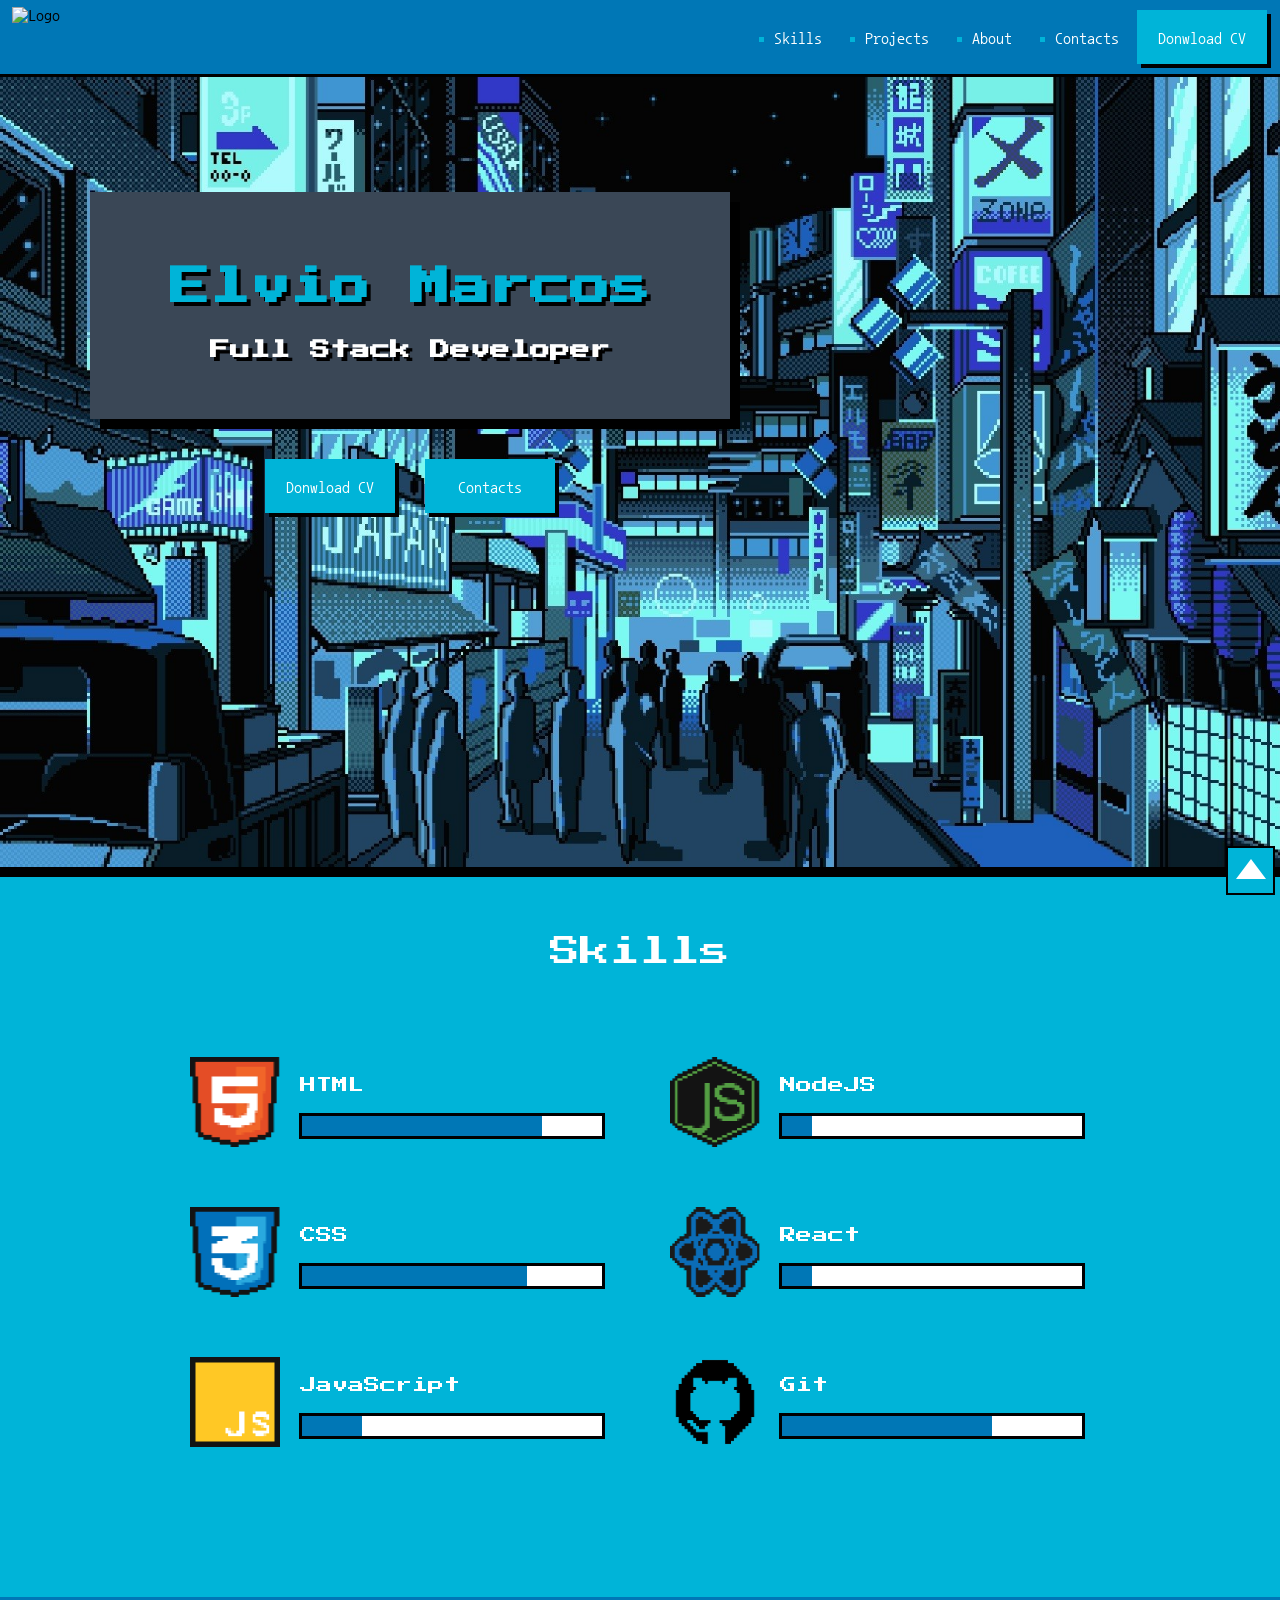
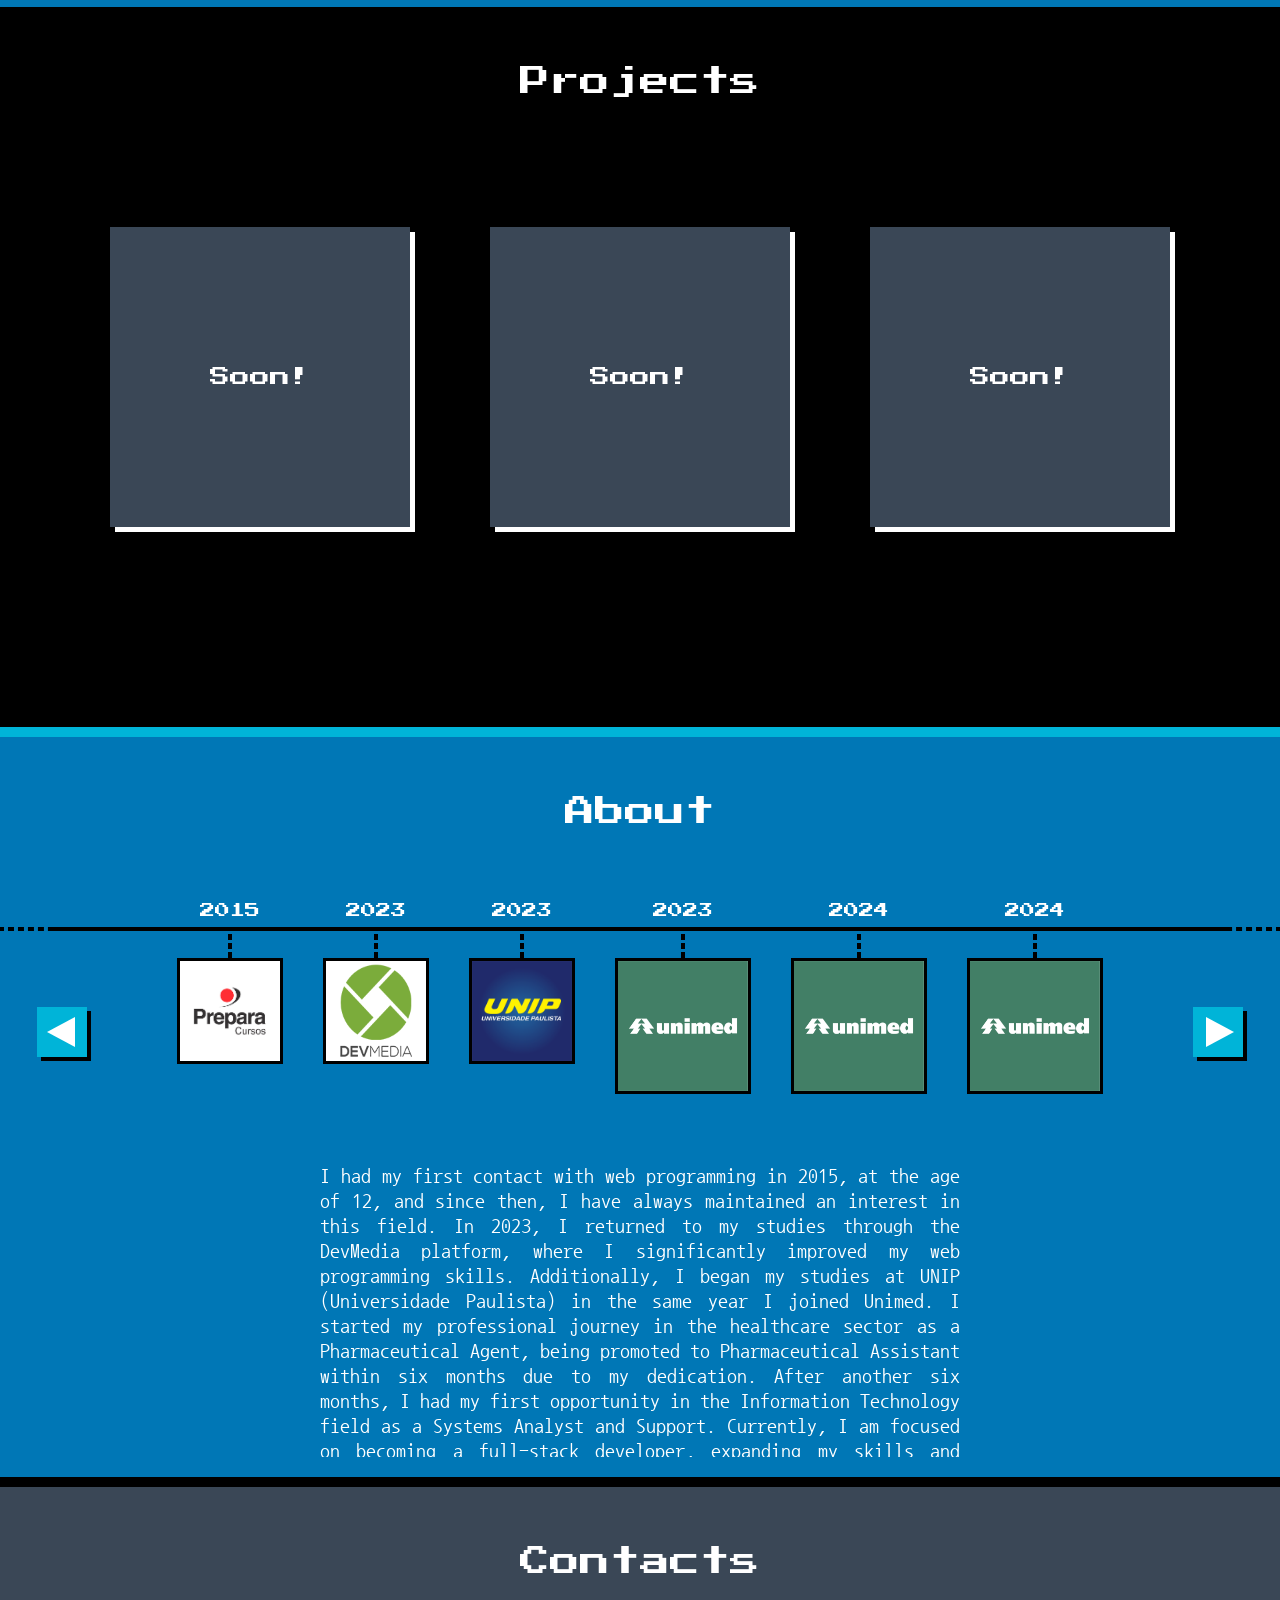
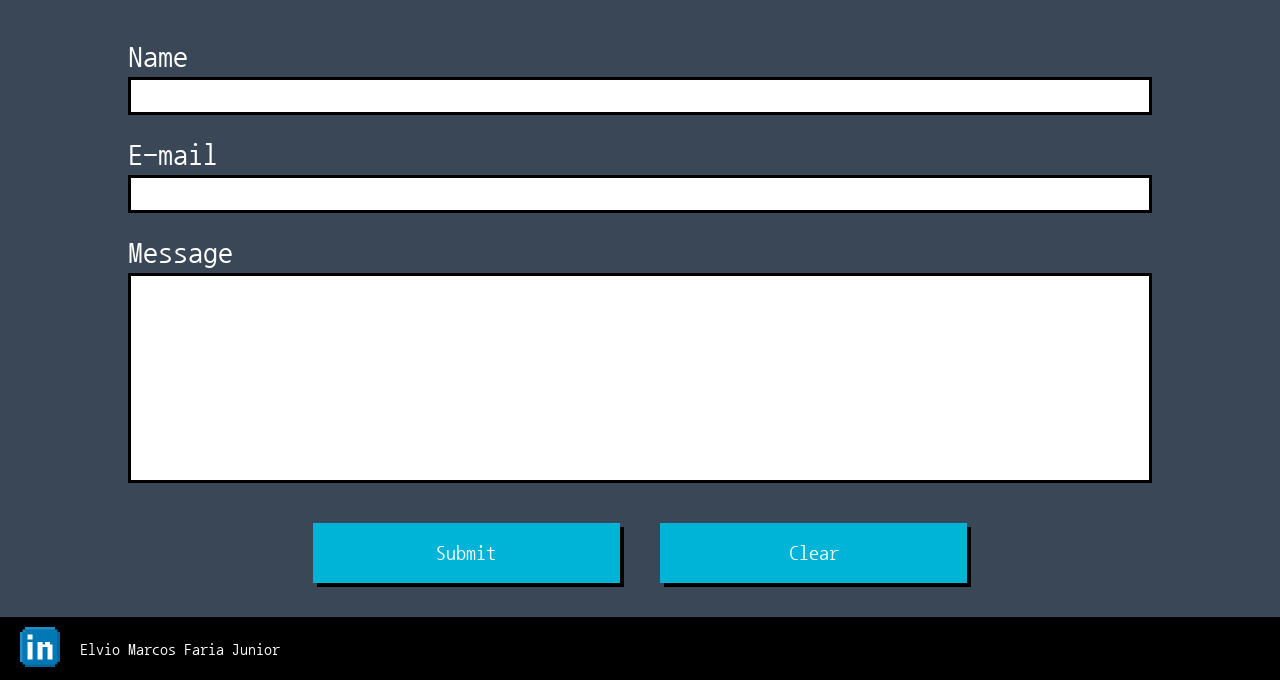
==== index.html @ 8ec3c856 "Fix home button link-position" ====
<!DOCTYPE html>
<html lang="pt-BR">
  <head>
    <meta charset="UTF-8" />
    <meta name="viewport" content="width=device-width, initial-scale=1.0" />

    <link rel="preconnect" href="https://fonts.googleapis.com" />
    <link rel="preconnect" href="https://fonts.gstatic.com" crossorigin />
    <link
      href="https://fonts.googleapis.com/css2?family=Nanum+Gothic+Coding&family=Press+Start+2P&display=swap"
      rel="stylesheet"
    />
    <link rel="icon" type="image/x-icon" href="assets/img/logo.webp" />

    <link rel="stylesheet" href="css/generic/reset.css" />
    <link rel="stylesheet" href="css/components/main-navbar.css" />
    <link
      rel="stylesheet"
      href="css/components/text-components/main-action.css"
    />
    <link rel="stylesheet" href="css/components/main-button.css" />
    <link rel="stylesheet" href="css/home/banner.css" />
    <link
      rel="stylesheet"
      href="css/components/text-components/main-title.css"
    />
    <link
      rel="stylesheet"
      href="css/components/text-components/main-subtitle.css"
    />

    <link rel="stylesheet" href="css/home/box.css">
    <link rel="stylesheet" href="css/components/skills/skillList.css" />
    <link rel="stylesheet" href="css/components/skills/skills-icon.css" />
    <link rel="stylesheet" href="css/components/skills/skills-bar.css">
    <link rel="stylesheet" href="css/components/main-section.css" />
    <link rel="stylesheet" href="css/components/project/projectList.css" />
    <link rel="stylesheet" href="css/components/project/project-card.css" />
    <link rel="stylesheet" href="css/components/about/carousel.css" />
    <link rel="stylesheet" href="css/components/about/nodeList.css" />
    <link rel="stylesheet" href="css/components/about/items.css">
    <link rel="stylesheet" href="css/components/about/button-arow.css">
    <link rel="stylesheet" href="css/components/about/node-card.css" />
    <link rel="stylesheet" href="css/components/about/image.css">
    <link rel="stylesheet" href="css/components/about/description.css" />
    <link rel="stylesheet" href="css/footer/item.css">
    <link rel="stylesheet" href="css/footer/main-footer.css">
    <link rel="stylesheet" href="css/contacts/formBox.css">
    <link rel="stylesheet" href="css/components/main-label.css">
    <link rel="stylesheet" href="css/components/main-input.css">

    <title>Elvio Marcos</title>
  </head>

  

  <body>
    <a name="Home"></a>
    <a href="#Home" class="main-button home-button"><span class="content">home-button</span></a>

    <header class="main-navbar">
      <img class="logo" src="assets/img/logo.webp" alt="Logo" />

      <nav>
        <a class="main-action" href="#Skills">Skills</a>
        <a class="main-action" href="#Projects">Projects</a>
        <a class="main-action" href="#About">About</a>
        <a class="main-action" href="#Contacts">Contacts</a>
        <a class="main-button" href="assets/Curriculum en.pdf" download
          >Donwload CV</a
        >
      </nav>
    </header>

    <section class="banner">
      <div class="wrapper">
        <div class="box">
          <h1 class="main-title">Elvio Marcos</h1>
          <h2 class="main-subtitle">Full Stack Developer</h2>
        </div>

        <div class="navigation">
          <a class="main-button" href="assets/Curriculum en.pdf" download
            >Donwload CV</a
          >
          <a class="main-button" href="#Contacts">Contacts</a>
        </div>
      </div>
    </section>

    <section class="main-section -skills">
      <a name="Skills"></a>
      <h2 class="main-title -sectionTitle">Skills</h2>

      <div class="skillList">
        <div class="skills-icon -html">
          <img
            class="skillImgage"
            src="assets/img/skills-icons/ico_html5.png"
            alt="Html"
          />
          <div>
            <p>HTML</p>
            <div class="skills-bar">
              <div class="skills-progressBar -html"></div>
            </div>
          </div>
        </div>

        <div class="skills-icon -css">
          <img
            class="skillImgage"
            src="assets/img/skills-icons/ico_css3.png"
            alt="Css"
          />
          <div>
            <p>CSS</p>
            <div class="skills-bar">
              <div class="skills-progressBar"></div>
            </div>
          </div>
        </div>

        <div class="skills-icon -javascript">
          <img
            class="skillImgage"
            src="assets/img/skills-icons/ico_js.png"
            alt="JavaScript"
          />
          <div>
            <p>JavaScript</p>
            <div class="skills-bar">
              <div class="skills-progressBar"></div>
            </div>
          </div>
        </div>

        <div class="skills-icon -nodejs">
          <img
            class="skillImgage"
            src="assets/img/skills-icons/ico_nodejs.png"
            alt="NodeJS"
          />
          <div>
            <p>NodeJS</p>
            <div class="skills-bar">
              <div class="skills-progressBar"></div>
            </div>
          </div>
        </div>

        <div class="skills-icon -react">
          <img
            class="skillImgage"
            src="assets/img/skills-icons/ico_react.png"
            alt="React"
          />
          <div>
            <p>React</p>
            <div class="skills-bar">
              <div class="skills-progressBar"></div>
            </div>
          </div>
        </div>

        <div class="skills-icon -git">
          <img
            class="skillImgage"
            src="assets/img/skills-icons/ico_git.png"
            alt="Git"
          />
          <div>
            <p>Git</p>
            <div class="skills-bar">
              <div class="skills-progressBar"></div>
            </div>
          </div>
        </div>
      </div>
    </section>

    <section class="main-section -project">
      <a name="Projects"></a>
      <h2 class="main-title -sectionTitle">Projects</h2>

      <div class="projectList">
        <a href="" class="main-subtitle project-card"> Soon! </a>

        <a href="" class="main-subtitle project-card"> Soon! </a>

        <a href="" class="main-subtitle project-card"> Soon! </a>
      </div>
    </section>

    <section class="main-section -about">
      <a name="About"></a>
      <h2 class="main-title -sectionTitle">About</h2>

      <div class="carousel">
        <button class="main-button -about -left">
          <span class="content">last</span>
        </button>

        <figure class="nodeList">

          <div class="items">

            <div class="node-card -variable">
              <figcaption class="main-subtitle -year">2015</figcaption>
              <img
                class="image -variable"
                src="assets/img/about-img/preparaCursos.jpg"
                alt="Prepara Cursos - 2015"
              />
            </div>

            <div class="node-card -variable">
              <figcaption class="main-subtitle -year">2023</figcaption>
              <img
                class="image -variable"
                src="assets/img/about-img/devMedia.png"
                alt="DevMedia - 2023"
              />
            </div>

            <div class="node-card -variable">
              <figcaption class="main-subtitle -year">2023</figcaption>
              <img
                class="image -variable"
                src="assets/img/about-img/unip.png"
                alt="UNIP - 2023"
              />
            </div>

            <div class="node-card">
              <figcaption class="main-subtitle -year">2023</figcaption>
              <img
                class="image"
                src="assets/img/about-img/Unimed.png"
                alt="Unimed - 2023"
              />
            </div>

            <div class="node-card">
              <figcaption class="main-subtitle -year">2024</figcaption>
              <img
                class="image"
                src="assets/img/about-img/Unimed.png"
                alt="Unimed - 2023"
              />
            </div>

            <div class="node-card">
              <figcaption class="main-subtitle -year">2024</figcaption>
              <img
                class="image"
                src="assets/img/about-img/Unimed.png"
                alt="Unimed - 2024"
              />
            </div>

          </div>
          
        </figure>

        <button class="main-button -about -right">
          <span class="content">next</span>
        </button>
      </div>

      <p class="description">
        I had my first contact with web programming in 2015, at the age of 12,
        and since then, I have always maintained an interest in this field. In
        2023, I returned to my studies through the DevMedia platform, where I
        significantly improved my web programming skills. Additionally, I began
        my studies at UNIP (Universidade Paulista) in the same year I joined
        Unimed. I started my professional journey in the healthcare sector as a
        Pharmaceutical Agent, being promoted to Pharmaceutical Assistant within
        six months due to my dedication. After another six months, I had my
        first opportunity in the Information Technology field as a Systems
        Analyst and Support. Currently, I am focused on becoming a full-stack
        developer, expanding my skills and contributing to the world of
        technology.
      </p>
    </section>

    <section class="main-section -contacts">
      <a name="Contacts"></a>

      <form action="" class="formBox">

        <legend class="main-title -sectionTitle">Contacts</legend>

        <label class="main-label" for="name">Name</label>
        <input class="main-input" type="text" id="name" required minlenght="3" max="20">
        
        <label class="main-label" for="e-mail">E-mail</label>
        <input class="main-input" type="email" id="e-mail" required>
        
        <label class="main-label" for="message">Message</label>
        <textarea class="main-input -message" type="text" id="message" required minlength="10" max="200"></textarea>
        
      <div class="buttons">
        <input class="main-button -send" type="submit" value="Submit">
        <input class="main-button -send" type="reset" value="Clear">
      </div>  

      </form>

    </section>

    <footer class="main-footer">

        <a href="https://www.linkedin.com/in/elviomarcos1/"  target="_blank">
          <img  class="item" src="assets/img/footer-icons/icon-linkedin.png" alt="Linkedin">
        </a>

        <p class="creatorName">Elvio Marcos Faria Junior</p>
  
    </footer>

    <script src="js/components/carousel.js"></script>

  </body>
</html>
---- css/components/main-navbar.css ----
.main-navbar{
    display: flex;
    width: 100%;
    justify-content: space-between;
    align-items: center;
    border-bottom: 3px solid black;
    background: #0077b6;
    padding: 2px;
}

.main-navbar nav{
    margin-right: 15px;
}

.logo{
    margin-left: 5px;
    height: 60px;
    width: 60px;
    padding: 5px;
}

.logo:hover{
    transform: scale(1.03);
}
---- css/components/text-components/main-action.css ----
.main-action {
    display: inline-block;
    margin: 0 10px;
    color: #fff;
    text-decoration: none;
    transition: linear 80ms;
}

.main-action:hover{
    transform: scale(1.03);
}

.main-action::before{
    display: inline-block;
    vertical-align: middle;
    margin-right: 10px;
    content: "";
    width: 5px;
    height: 5px;
    background: #00b4d8;
}
---- css/components/main-button.css ----
.main-button{
    display: inline-block;
    font-size: 16px;
    height: 14px;
    width: 90px;
    color: #fff;
    padding: 20px;
    text-align: center;
    
    padding: 20px;
    text-decoration: none;
    background: #00b4d8;
    box-shadow: 4px 4px black;
    transition: linear 80ms;
}

.main-button:hover{
    transform: scale(1.01);
    box-shadow: none;
}

.main-button.-send{
    font-family: "Nanum Gothic Coding", monospace;
    font-size: 20px;
    cursor: pointer;
    border: none;
    height: 60px;
    width: 30%; 
    margin: 0px 20px;
}
---- css/home/banner.css ----
.banner{
    box-sizing: border-box;
    background-image: url(/assets/img/home-banner.jpeg);
    height:800px;
    background-repeat: no-repeat;
    background-size: cover;
    border-bottom: 10px solid #000;
}

.banner .wrapper {
    display: flex;
    flex-direction: column;
    width: 640px;
    padding-top: 115px;
    padding-left: 90px;
}

.banner .box{
    margin-bottom: 40px;
}

.banner .navigation {
    display: flex;
    justify-content: center;
}

.banner .main-button{
    margin: 0px 15px;
}
---- css/components/text-components/main-title.css ----
.main-title{
    display: block;
    font-family: "Press Start 2P", system-ui;
    font-size: 40px;
    color: #00b4d8;
    text-shadow: 4px 4px 0 #000;
}

.main-title.-sectionTitle{
    font-weight: 100;
    font-size: 30px;
    color: #fff;
    margin: 60px 0px;
    text-shadow: none;
}
---- css/components/text-components/main-subtitle.css ----
.main-subtitle{
    font-family: "Press Start 2P", system-ui;
    font-size: 20px;
    color: #fff;
    text-shadow: 4px 4px 0 #000;
    text-decoration: none;
}



.main-subtitle.-year{
    font-size: 15px;
}
---- css/home/box.css ----
.box {
    display: inline-block;
    background-color: #3a4756;
    box-shadow: 10px 10px 0 #000;
    text-align: center;
    padding: 42px 44px;
}

.box .title{
    margin-top: 20px;
    margin-bottom: 28px;
}
---- css/components/skills/skillList.css ----
.skillList{
    box-sizing: border-box;
    display: flex;
    justify-content: center;
    flex-flow: column wrap;
    width: 960px;
    height: 480px;
    margin-bottom: 120px;
}
---- css/components/skills/skills-icon.css ----
.skills-icon{
    display: flex;
    margin: 30px;
}

.skills-icon p{
    display: flex;
    flex-direction: column;
    margin: 20px;
    font-family: "Press Start 2P", system-ui;
    color: #fff;
}



.skillImgage{
    height: 90px;
    width: 90px;
}
---- css/components/skills/skills-bar.css ----
.skills-bar{
    display: flex;
    margin-top: 10px;
    width: 300px;
    height: 20px;
    background-color: #fff;
    border: solid #000;
    margin-left: 19px;
    margin-top: 0px
}

.skills-progressBar{
    display: flex;
    background-color: #0077b6;
}

.skills-icon.-html .skills-progressBar{
    width: 80%;
}

.skills-icon.-css .skills-progressBar{
    width: 75%;
}

.skills-icon.-javascript .skills-progressBar{
    width: 20%;
}

.skills-icon.-nodejs .skills-progressBar{
    width: 10%;
}

.skills-icon.-react .skills-progressBar{
    width: 10%;
}

.skills-icon.-git .skills-progressBar{
    width: 70%;
}
---- css/components/main-section.css ----
.main-section {
  box-sizing: border-box;
  display: flex;
  align-items: center;
  height: 730px;
  overflow: hidden;
}

.main-section.-skills {
  justify-content: center;
  flex-direction: column;
  background-color: #00b4d8;
  border-bottom: 10px #0077b6 solid;
}

.main-section.-project {
  flex-direction: column;
  background-color: #000;
  border-bottom: 10px #00b4d8 solid;
}

.main-section.-about{
  flex-direction: column;
  background-color: #0077b6;
  border-bottom: 10px #000 solid;
  height: 750px;
}

.main-section.-contacts{
  background-color: #3a4756;  
  flex-direction: column;
}

.main-section.-contacts h2{
  margin-bottom: 0px;
}
---- css/components/project/projectList.css ----
.projectList{
    display: flex;
    width: 100%;
    justify-content: center;
    padding: 70px;
}

.projectList .project-card{
    margin: 0px 40px;
}
---- css/components/project/project-card.css ----
.project-card{
    display: flex;
    justify-content: center;
    align-items: center;

    width: 300px;
    height: 300px;

    background-color: #3a4756;
    box-shadow: 5px 5px #fff;

    transition: linear 80ms;
}

.project-card:hover{
    box-shadow: none;
    transform: scale(1.004);
}


.project-card.main-subtitle{
    text-shadow: none;
}
---- css/components/about/carousel.css ----
.carousel{
    position: relative;
    justify-content: center;
    display: flex;
    width: 100%;
}

.carousel .image{
    margin-top: 20px;
    margin-left: 20px;
    margin-right: 20px;
}

.carousel::before{
    position: absolute;
    content: "";
    width: calc(100% - 100px);
    top: 40px;
    background-color: #000;
    height: 4px;
}

.carousel::after{
    position: absolute;
    content: "";
    width: 100%;
    border: 2.5px dashed #000;
    top: 40px;
    height: 0px;
}
---- css/components/about/nodeList.css ----
.nodeList{
    display: flex;
    align-items: flex-start;
    justify-content: space-between;
    overflow: hidden;
}

.nodeList .main-subtitle.-year{
    text-shadow: none;
    margin-bottom: 20px;
}
---- css/components/about/items.css ----
.items{
    display: flex;
    overflow: visible;
    transition: transform 80ms linear;
}
---- css/components/about/button-arow.css ----
.main-button.-about{
    position: relative;
    top: 90px;
    display: flex;
    justify-content: center;
    align-items: center;
    width: 50px;
    height: 50px;
    margin: 30px;
    cursor: pointer;
    border: none;
}

.main-button.-about::before{
    display: block;
    width: 15px;
    height: 15px;
    content: '';
    box-sizing: border-box;
    border: 15px solid transparent;
    border-right: 28px solid #fff;
    transform: translateX(-9px);
}

.main-button.-about.-right::before{
    transform: rotate(180deg) translateX(-9px);
}

.main-button.-about .content{
    display: none;
}
---- css/components/about/node-card.css ----
.node-card{
    display: flex;
    flex-direction: column;
    align-items: center;
}

.node-card::after{
    position: relative;
    display: flex;
    content: "";
    height: 20px;
    width: 0px;
    border: dashed #000 2px;
    bottom: 190px;
}

.node-card.-variable::after{
    bottom: 160px;
}
---- css/components/about/image.css ----
.image{
    width: 130px;
    height: 130px;
    border: solid #000;
    margin-bottom: 30px;
}

.image.-variable{
    background-color: #fff;
    width: 100px;
    height: 100px;
}
---- css/components/about/description.css ----
.description{
    overflow: auto;
    box-sizing: border-box;
    display: block;
    width: 50%;

    line-height: 25px;
    font-weight: 300;
    font-size: 20px;
    color: #fff;
    text-align: justify;
    margin-top: 0;
}
---- css/footer/item.css ----
.item{
    height: 40px;
    width: 40px;
    margin: 0px 20px
}

.item.-variable{
    border-radius:3px;
}
---- css/footer/main-footer.css ----
.main-footer{
    display: flex;
    align-items: center;
    justify-content: left;
    box-sizing: border-box;
    background-color: #000;
}

.main-footer .item{
    padding: 10px 0px;
}

.creatorName{
    color: #fff;
}
---- css/contacts/formBox.css ----
.formBox{
    justify-content: center;
    overflow: hidden;
    display: flex;
    flex-flow: column;
    width: 80%;
}

.formBox legend{
    text-align: center;
}

.buttons{
    display: flex;
    height: 70px;
    margin-top: 20px;
    justify-content: center;
    display: flex;
}
---- css/components/main-label.css ----
.main-label{
    color: #fff;
    font-size: 30px;
    line-height: 40px;
}
---- css/components/main-input.css ----
.main-input{
    font-size: 25px;
    height: 30px;
    border: solid #000 3px;
    margin-bottom: 20px;
}

.main-input.-message{
    font-weight: bold;
    resize: none;
    height: 200px;
}
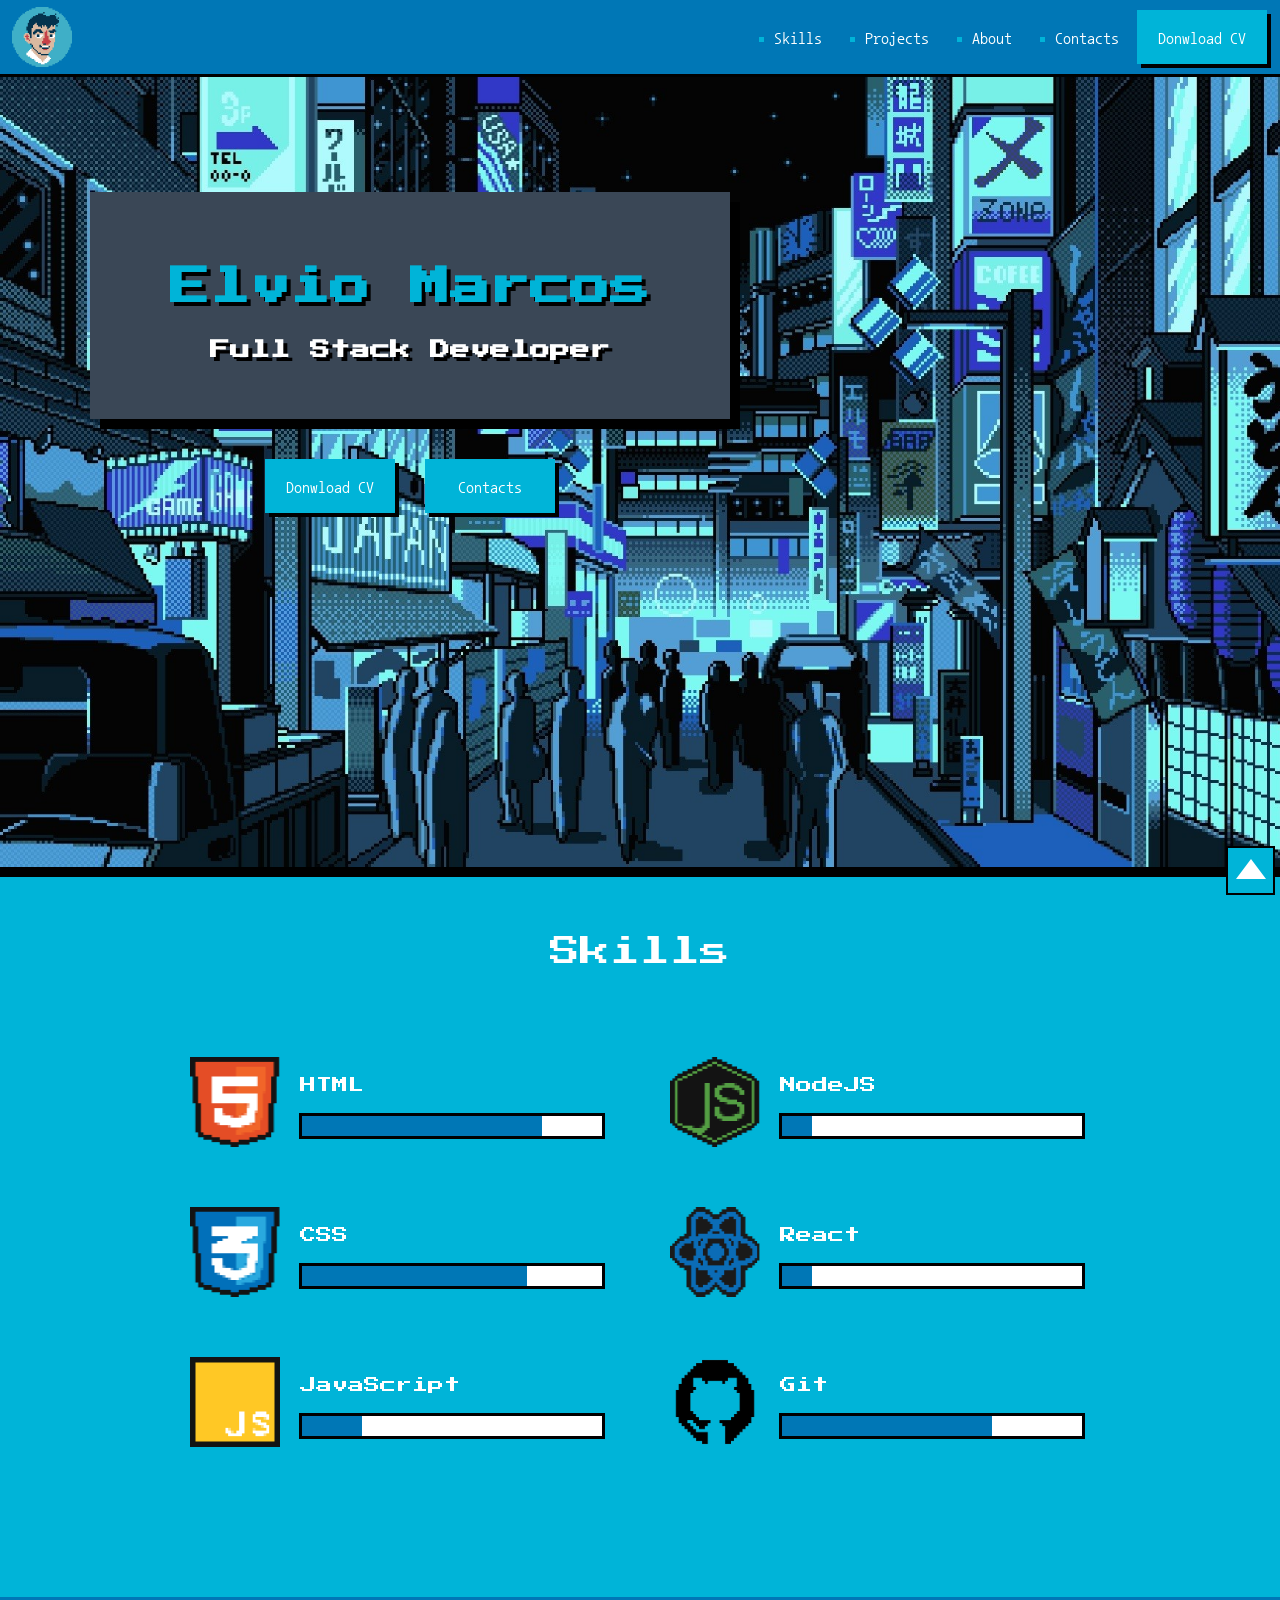
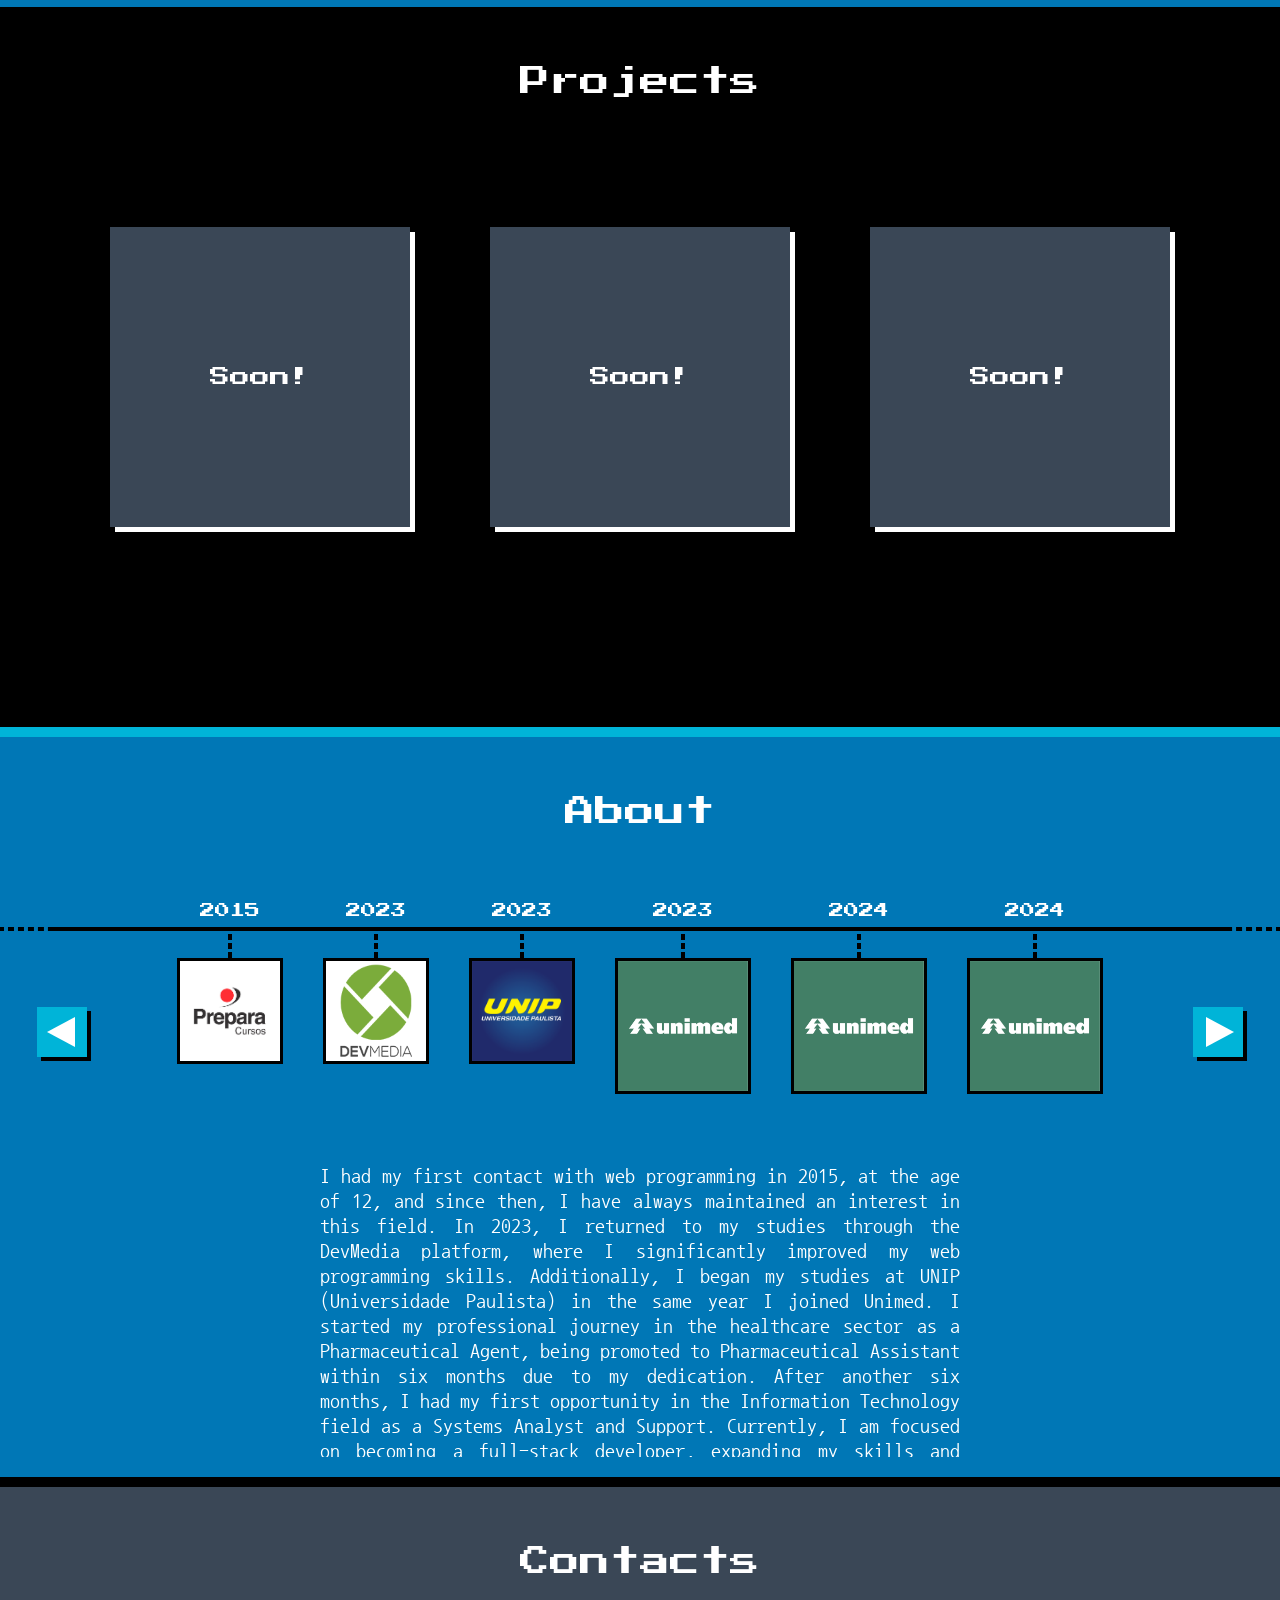
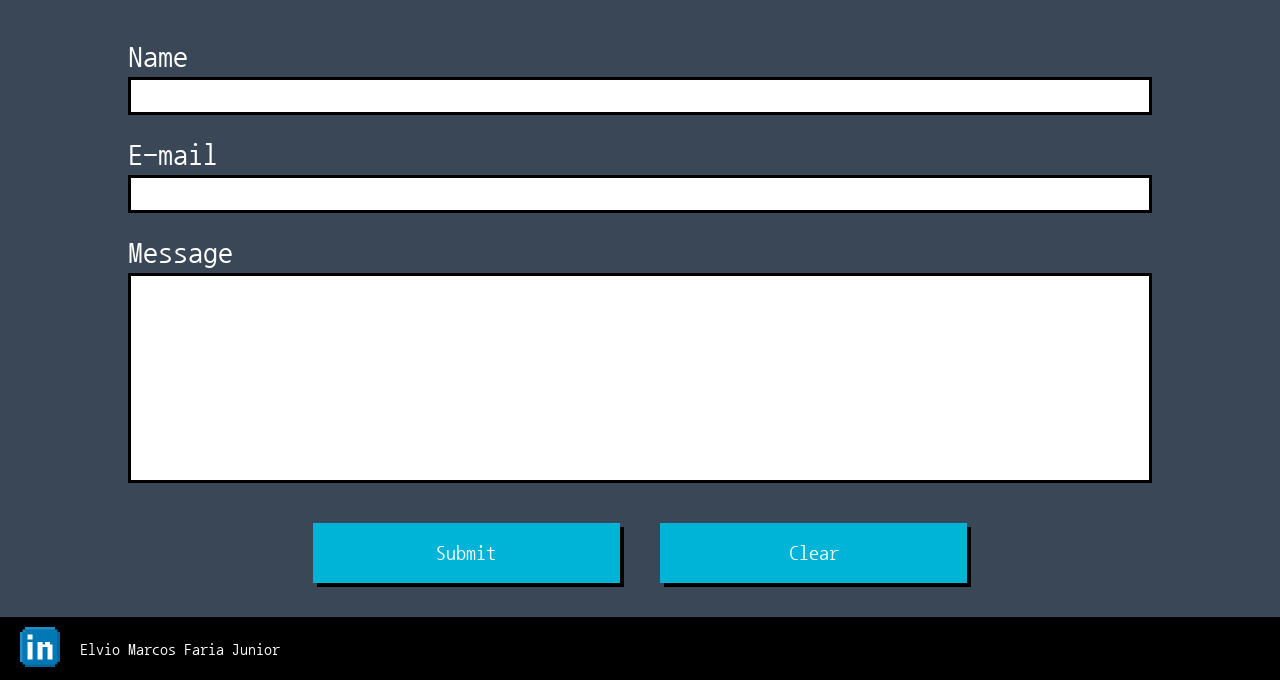
==== commit dd9f3deb: "Add files via upload" ====
--- a/index.html
+++ b/index.html
@@ -1,325 +1,325 @@
-<!DOCTYPE html>
-<html lang="pt-BR">
-  <head>
-    <meta charset="UTF-8" />
-    <meta name="viewport" content="width=device-width, initial-scale=1.0" />
-
-    <link rel="preconnect" href="https://fonts.googleapis.com" />
-    <link rel="preconnect" href="https://fonts.gstatic.com" crossorigin />
-    <link
-      href="https://fonts.googleapis.com/css2?family=Nanum+Gothic+Coding&family=Press+Start+2P&display=swap"
-      rel="stylesheet"
-    />
-    <link rel="icon" type="image/x-icon" href="assets/img/logo.webp" />
-
-    <link rel="stylesheet" href="css/generic/reset.css" />
-    <link rel="stylesheet" href="css/components/main-navbar.css" />
-    <link
-      rel="stylesheet"
-      href="css/components/text-components/main-action.css"
-    />
-    <link rel="stylesheet" href="css/components/main-button.css" />
-    <link rel="stylesheet" href="css/home/banner.css" />
-    <link
-      rel="stylesheet"
-      href="css/components/text-components/main-title.css"
-    />
-    <link
-      rel="stylesheet"
-      href="css/components/text-components/main-subtitle.css"
-    />
-
-    <link rel="stylesheet" href="css/home/box.css">
-    <link rel="stylesheet" href="css/components/skills/skillList.css" />
-    <link rel="stylesheet" href="css/components/skills/skills-icon.css" />
-    <link rel="stylesheet" href="css/components/skills/skills-bar.css">
-    <link rel="stylesheet" href="css/components/main-section.css" />
-    <link rel="stylesheet" href="css/components/project/projectList.css" />
-    <link rel="stylesheet" href="css/components/project/project-card.css" />
-    <link rel="stylesheet" href="css/components/about/carousel.css" />
-    <link rel="stylesheet" href="css/components/about/nodeList.css" />
-    <link rel="stylesheet" href="css/components/about/items.css">
-    <link rel="stylesheet" href="css/components/about/button-arow.css">
-    <link rel="stylesheet" href="css/components/about/node-card.css" />
-    <link rel="stylesheet" href="css/components/about/image.css">
-    <link rel="stylesheet" href="css/components/about/description.css" />
-    <link rel="stylesheet" href="css/footer/item.css">
-    <link rel="stylesheet" href="css/footer/main-footer.css">
-    <link rel="stylesheet" href="css/contacts/formBox.css">
-    <link rel="stylesheet" href="css/components/main-label.css">
-    <link rel="stylesheet" href="css/components/main-input.css">
-
-    <title>Elvio Marcos</title>
-  </head>
-
-  
-
-  <body>
-    <a name="Home"></a>
-    <a href="#Home" class="main-button home-button"><span class="content">home-button</span></a>
-
-    <header class="main-navbar">
-      <img class="logo" src="assets/img/logo.webp" alt="Logo" />
-
-      <nav>
-        <a class="main-action" href="#Skills">Skills</a>
-        <a class="main-action" href="#Projects">Projects</a>
-        <a class="main-action" href="#About">About</a>
-        <a class="main-action" href="#Contacts">Contacts</a>
-        <a class="main-button" href="assets/Curriculum en.pdf" download
-          >Donwload CV</a
-        >
-      </nav>
-    </header>
-
-    <section class="banner">
-      <div class="wrapper">
-        <div class="box">
-          <h1 class="main-title">Elvio Marcos</h1>
-          <h2 class="main-subtitle">Full Stack Developer</h2>
-        </div>
-
-        <div class="navigation">
-          <a class="main-button" href="assets/Curriculum en.pdf" download
-            >Donwload CV</a
-          >
-          <a class="main-button" href="#Contacts">Contacts</a>
-        </div>
-      </div>
-    </section>
-
-    <section class="main-section -skills">
-      <a name="Skills"></a>
-      <h2 class="main-title -sectionTitle">Skills</h2>
-
-      <div class="skillList">
-        <div class="skills-icon -html">
-          <img
-            class="skillImgage"
-            src="assets/img/skills-icons/ico_html5.png"
-            alt="Html"
-          />
-          <div>
-            <p>HTML</p>
-            <div class="skills-bar">
-              <div class="skills-progressBar -html"></div>
-            </div>
-          </div>
-        </div>
-
-        <div class="skills-icon -css">
-          <img
-            class="skillImgage"
-            src="assets/img/skills-icons/ico_css3.png"
-            alt="Css"
-          />
-          <div>
-            <p>CSS</p>
-            <div class="skills-bar">
-              <div class="skills-progressBar"></div>
-            </div>
-          </div>
-        </div>
-
-        <div class="skills-icon -javascript">
-          <img
-            class="skillImgage"
-            src="assets/img/skills-icons/ico_js.png"
-            alt="JavaScript"
-          />
-          <div>
-            <p>JavaScript</p>
-            <div class="skills-bar">
-              <div class="skills-progressBar"></div>
-            </div>
-          </div>
-        </div>
-
-        <div class="skills-icon -nodejs">
-          <img
-            class="skillImgage"
-            src="assets/img/skills-icons/ico_nodejs.png"
-            alt="NodeJS"
-          />
-          <div>
-            <p>NodeJS</p>
-            <div class="skills-bar">
-              <div class="skills-progressBar"></div>
-            </div>
-          </div>
-        </div>
-
-        <div class="skills-icon -react">
-          <img
-            class="skillImgage"
-            src="assets/img/skills-icons/ico_react.png"
-            alt="React"
-          />
-          <div>
-            <p>React</p>
-            <div class="skills-bar">
-              <div class="skills-progressBar"></div>
-            </div>
-          </div>
-        </div>
-
-        <div class="skills-icon -git">
-          <img
-            class="skillImgage"
-            src="assets/img/skills-icons/ico_git.png"
-            alt="Git"
-          />
-          <div>
-            <p>Git</p>
-            <div class="skills-bar">
-              <div class="skills-progressBar"></div>
-            </div>
-          </div>
-        </div>
-      </div>
-    </section>
-
-    <section class="main-section -project">
-      <a name="Projects"></a>
-      <h2 class="main-title -sectionTitle">Projects</h2>
-
-      <div class="projectList">
-        <a href="" class="main-subtitle project-card"> Soon! </a>
-
-        <a href="" class="main-subtitle project-card"> Soon! </a>
-
-        <a href="" class="main-subtitle project-card"> Soon! </a>
-      </div>
-    </section>
-
-    <section class="main-section -about">
-      <a name="About"></a>
-      <h2 class="main-title -sectionTitle">About</h2>
-
-      <div class="carousel">
-        <button class="main-button -about -left">
-          <span class="content">last</span>
-        </button>
-
-        <figure class="nodeList">
-
-          <div class="items">
-
-            <div class="node-card -variable">
-              <figcaption class="main-subtitle -year">2015</figcaption>
-              <img
-                class="image -variable"
-                src="assets/img/about-img/preparaCursos.jpg"
-                alt="Prepara Cursos - 2015"
-              />
-            </div>
-
-            <div class="node-card -variable">
-              <figcaption class="main-subtitle -year">2023</figcaption>
-              <img
-                class="image -variable"
-                src="assets/img/about-img/devMedia.png"
-                alt="DevMedia - 2023"
-              />
-            </div>
-
-            <div class="node-card -variable">
-              <figcaption class="main-subtitle -year">2023</figcaption>
-              <img
-                class="image -variable"
-                src="assets/img/about-img/unip.png"
-                alt="UNIP - 2023"
-              />
-            </div>
-
-            <div class="node-card">
-              <figcaption class="main-subtitle -year">2023</figcaption>
-              <img
-                class="image"
-                src="assets/img/about-img/Unimed.png"
-                alt="Unimed - 2023"
-              />
-            </div>
-
-            <div class="node-card">
-              <figcaption class="main-subtitle -year">2024</figcaption>
-              <img
-                class="image"
-                src="assets/img/about-img/Unimed.png"
-                alt="Unimed - 2023"
-              />
-            </div>
-
-            <div class="node-card">
-              <figcaption class="main-subtitle -year">2024</figcaption>
-              <img
-                class="image"
-                src="assets/img/about-img/Unimed.png"
-                alt="Unimed - 2024"
-              />
-            </div>
-
-          </div>
-          
-        </figure>
-
-        <button class="main-button -about -right">
-          <span class="content">next</span>
-        </button>
-      </div>
-
-      <p class="description">
-        I had my first contact with web programming in 2015, at the age of 12,
-        and since then, I have always maintained an interest in this field. In
-        2023, I returned to my studies through the DevMedia platform, where I
-        significantly improved my web programming skills. Additionally, I began
-        my studies at UNIP (Universidade Paulista) in the same year I joined
-        Unimed. I started my professional journey in the healthcare sector as a
-        Pharmaceutical Agent, being promoted to Pharmaceutical Assistant within
-        six months due to my dedication. After another six months, I had my
-        first opportunity in the Information Technology field as a Systems
-        Analyst and Support. Currently, I am focused on becoming a full-stack
-        developer, expanding my skills and contributing to the world of
-        technology.
-      </p>
-    </section>
-
-    <section class="main-section -contacts">
-      <a name="Contacts"></a>
-
-      <form action="" class="formBox">
-
-        <legend class="main-title -sectionTitle">Contacts</legend>
-
-        <label class="main-label" for="name">Name</label>
-        <input class="main-input" type="text" id="name" required minlenght="3" max="20">
-        
-        <label class="main-label" for="e-mail">E-mail</label>
-        <input class="main-input" type="email" id="e-mail" required>
-        
-        <label class="main-label" for="message">Message</label>
-        <textarea class="main-input -message" type="text" id="message" required minlength="10" max="200"></textarea>
-        
-      <div class="buttons">
-        <input class="main-button -send" type="submit" value="Submit">
-        <input class="main-button -send" type="reset" value="Clear">
-      </div>  
-
-      </form>
-
-    </section>
-
-    <footer class="main-footer">
-
-        <a href="https://www.linkedin.com/in/elviomarcos1/"  target="_blank">
-          <img  class="item" src="assets/img/footer-icons/icon-linkedin.png" alt="Linkedin">
-        </a>
-
-        <p class="creatorName">Elvio Marcos Faria Junior</p>
-  
-    </footer>
-
-    <script src="js/components/carousel.js"></script>
-
-  </body>
-</html>
+<!DOCTYPE html>
+<html lang="pt-BR">
+  <head>
+    <meta charset="UTF-8" />
+    <meta name="viewport" content="width=device-width, initial-scale=1.0" />
+
+    <link rel="preconnect" href="https://fonts.googleapis.com" />
+    <link rel="preconnect" href="https://fonts.gstatic.com" crossorigin />
+    <link
+      href="https://fonts.googleapis.com/css2?family=Nanum+Gothic+Coding&family=Press+Start+2P&display=swap"
+      rel="stylesheet"
+    />
+    <link rel="icon" type="image/x-icon" href="assets/img/logo.webp" />
+
+    <link rel="stylesheet" href="css/generic/reset.css" />
+    <link rel="stylesheet" href="css/components/main-navbar.css" />
+    <link
+      rel="stylesheet"
+      href="css/components/text-components/main-action.css"
+    />
+    <link rel="stylesheet" href="css/components/main-button.css" />
+    <link rel="stylesheet" href="css/home/banner.css" />
+    <link
+      rel="stylesheet"
+      href="css/components/text-components/main-title.css"
+    />
+    <link
+      rel="stylesheet"
+      href="css/components/text-components/main-subtitle.css"
+    />
+
+    <link rel="stylesheet" href="css/home/box.css">
+    <link rel="stylesheet" href="css/components/skills/skillList.css" />
+    <link rel="stylesheet" href="css/components/skills/skills-icon.css" />
+    <link rel="stylesheet" href="css/components/skills/skills-bar.css">
+    <link rel="stylesheet" href="css/components/main-section.css" />
+    <link rel="stylesheet" href="css/components/project/projectList.css" />
+    <link rel="stylesheet" href="css/components/project/project-card.css" />
+    <link rel="stylesheet" href="css/components/about/carousel.css" />
+    <link rel="stylesheet" href="css/components/about/nodeList.css" />
+    <link rel="stylesheet" href="css/components/about/items.css">
+    <link rel="stylesheet" href="css/components/about/button-arow.css">
+    <link rel="stylesheet" href="css/components/about/node-card.css" />
+    <link rel="stylesheet" href="css/components/about/image.css">
+    <link rel="stylesheet" href="css/components/about/description.css" />
+    <link rel="stylesheet" href="css/footer/item.css">
+    <link rel="stylesheet" href="css/footer/main-footer.css">
+    <link rel="stylesheet" href="css/contacts/formBox.css">
+    <link rel="stylesheet" href="css/components/main-label.css">
+    <link rel="stylesheet" href="css/components/main-input.css">
+
+    <title>Elvio Marcos</title>
+  </head>
+
+  
+
+  <body>
+    <a name="Home"></a>
+    <a href="#Home" class="main-button home-button"><span class="content">home-button</span></a>
+
+    <header class="main-navbar">
+      <img class="logo" src="assets/img/logo.webp" alt="Logo" />
+
+      <nav>
+        <a class="main-action" href="#Skills">Skills</a>
+        <a class="main-action" href="#Projects">Projects</a>
+        <a class="main-action" href="#About">About</a>
+        <a class="main-action" href="#Contacts">Contacts</a>
+        <a class="main-button" href="assets/Curriculum en.pdf" download
+          >Donwload CV</a
+        >
+      </nav>
+    </header>
+
+    <section class="banner">
+      <div class="wrapper">
+        <div class="box">
+          <h1 class="main-title">Elvio Marcos</h1>
+          <h2 class="main-subtitle">Full Stack Developer</h2>
+        </div>
+
+        <div class="navigation">
+          <a class="main-button" href="assets/Curriculum en.pdf" download
+            >Donwload CV</a
+          >
+          <a class="main-button" href="#Contacts">Contacts</a>
+        </div>
+      </div>
+    </section>
+
+    <section class="main-section -skills">
+      <a name="Skills"></a>
+      <h2 class="main-title -sectionTitle">Skills</h2>
+
+      <div class="skillList">
+        <div class="skills-icon -html">
+          <img
+            class="skillImgage"
+            src="assets/img/skills-icons/ico_html5.png"
+            alt="Html"
+          />
+          <div>
+            <p>HTML</p>
+            <div class="skills-bar">
+              <div class="skills-progressBar -html"></div>
+            </div>
+          </div>
+        </div>
+
+        <div class="skills-icon -css">
+          <img
+            class="skillImgage"
+            src="assets/img/skills-icons/ico_css3.png"
+            alt="Css"
+          />
+          <div>
+            <p>CSS</p>
+            <div class="skills-bar">
+              <div class="skills-progressBar"></div>
+            </div>
+          </div>
+        </div>
+
+        <div class="skills-icon -javascript">
+          <img
+            class="skillImgage"
+            src="assets/img/skills-icons/ico_js.png"
+            alt="JavaScript"
+          />
+          <div>
+            <p>JavaScript</p>
+            <div class="skills-bar">
+              <div class="skills-progressBar"></div>
+            </div>
+          </div>
+        </div>
+
+        <div class="skills-icon -nodejs">
+          <img
+            class="skillImgage"
+            src="assets/img/skills-icons/ico_nodejs.png"
+            alt="NodeJS"
+          />
+          <div>
+            <p>NodeJS</p>
+            <div class="skills-bar">
+              <div class="skills-progressBar"></div>
+            </div>
+          </div>
+        </div>
+
+        <div class="skills-icon -react">
+          <img
+            class="skillImgage"
+            src="assets/img/skills-icons/ico_react.png"
+            alt="React"
+          />
+          <div>
+            <p>React</p>
+            <div class="skills-bar">
+              <div class="skills-progressBar"></div>
+            </div>
+          </div>
+        </div>
+
+        <div class="skills-icon -git">
+          <img
+            class="skillImgage"
+            src="assets/img/skills-icons/ico_git.png"
+            alt="Git"
+          />
+          <div>
+            <p>Git</p>
+            <div class="skills-bar">
+              <div class="skills-progressBar"></div>
+            </div>
+          </div>
+        </div>
+      </div>
+    </section>
+
+    <section class="main-section -project">
+      <a name="Projects"></a>
+      <h2 class="main-title -sectionTitle">Projects</h2>
+
+      <div class="projectList">
+        <a href="" class="main-subtitle project-card"> Soon! </a>
+
+        <a href="" class="main-subtitle project-card"> Soon! </a>
+
+        <a href="" class="main-subtitle project-card"> Soon! </a>
+      </div>
+    </section>
+
+    <section class="main-section -about">
+      <a name="About"></a>
+      <h2 class="main-title -sectionTitle">About</h2>
+
+      <div class="carousel">
+        <button class="main-button -about -left">
+          <span class="content">last</span>
+        </button>
+
+        <figure class="nodeList">
+
+          <div class="items">
+
+            <div class="node-card -variable">
+              <figcaption class="main-subtitle -year">2015</figcaption>
+              <img
+                class="image -variable"
+                src="assets/img/about-img/preparaCursos.jpg"
+                alt="Prepara Cursos - 2015"
+              />
+            </div>
+
+            <div class="node-card -variable">
+              <figcaption class="main-subtitle -year">2023</figcaption>
+              <img
+                class="image -variable"
+                src="assets/img/about-img/devMedia.png"
+                alt="DevMedia - 2023"
+              />
+            </div>
+
+            <div class="node-card -variable">
+              <figcaption class="main-subtitle -year">2023</figcaption>
+              <img
+                class="image -variable"
+                src="assets/img/about-img/unip.png"
+                alt="UNIP - 2023"
+              />
+            </div>
+
+            <div class="node-card">
+              <figcaption class="main-subtitle -year">2023</figcaption>
+              <img
+                class="image"
+                src="assets/img/about-img/Unimed.png"
+                alt="Unimed - 2023"
+              />
+            </div>
+
+            <div class="node-card">
+              <figcaption class="main-subtitle -year">2024</figcaption>
+              <img
+                class="image"
+                src="assets/img/about-img/Unimed.png"
+                alt="Unimed - 2023"
+              />
+            </div>
+
+            <div class="node-card">
+              <figcaption class="main-subtitle -year">2024</figcaption>
+              <img
+                class="image"
+                src="assets/img/about-img/Unimed.png"
+                alt="Unimed - 2024"
+              />
+            </div>
+
+          </div>
+          
+        </figure>
+
+        <button class="main-button -about -right">
+          <span class="content">next</span>
+        </button>
+      </div>
+
+      <p class="description">
+        I had my first contact with web programming in 2015, at the age of 12,
+        and since then, I have always maintained an interest in this field. In
+        2023, I returned to my studies through the DevMedia platform, where I
+        significantly improved my web programming skills. Additionally, I began
+        my studies at UNIP (Universidade Paulista) in the same year I joined
+        Unimed. I started my professional journey in the healthcare sector as a
+        Pharmaceutical Agent, being promoted to Pharmaceutical Assistant within
+        six months due to my dedication. After another six months, I had my
+        first opportunity in the Information Technology field as a Systems
+        Analyst and Support. Currently, I am focused on becoming a full-stack
+        developer, expanding my skills and contributing to the world of
+        technology.
+      </p>
+    </section>
+
+    <section class="main-section -contacts">
+      <a name="Contacts"></a>
+
+      <form action="" class="formBox">
+
+        <legend class="main-title -sectionTitle">Contacts</legend>
+
+        <label class="main-label" for="name">Name</label>
+        <input class="main-input" type="text" id="name" required minlenght="3" max="20">
+        
+        <label class="main-label" for="e-mail">E-mail</label>
+        <input class="main-input" type="email" id="e-mail" required>
+        
+        <label class="main-label" for="message">Message</label>
+        <textarea class="main-input -message" type="text" id="message" required minlength="10" max="200"></textarea>
+        
+      <div class="buttons">
+        <input class="main-button -send" type="submit" value="Submit">
+        <input class="main-button -send" type="reset" value="Clear">
+      </div>  
+
+      </form>
+
+    </section>
+
+    <footer class="main-footer">
+
+        <a href="https://www.linkedin.com/in/elviomarcos1/"  target="_blank">
+          <img  class="item" src="assets/img/footer-icons/icon-linkedin.png" alt="Linkedin">
+        </a>
+
+        <p class="creatorName">Elvio Marcos Faria Junior</p>
+  
+    </footer>
+
+    <script src="js/components/carousel.js"></script>
+
+  </body>
+</html>
--- a/css/components/main-navbar.css
+++ b/css/components/main-navbar.css
@@ -1,25 +1,25 @@
-.main-navbar{
-    display: flex;
-    width: 100%;
-    justify-content: space-between;
-    align-items: center;
-    border-bottom: 3px solid black;
-    background: #0077b6;
-    padding: 2px;
-}
-
-.main-navbar nav{
-    margin-right: 15px;
-}
-
-.logo{
-    margin-left: 5px;
-    height: 60px;
-    width: 60px;
-    padding: 5px;
-}
-
-.logo:hover{
-    transform: scale(1.03);
-}
-
+.main-navbar{
+    display: flex;
+    width: 100%;
+    justify-content: space-between;
+    align-items: center;
+    border-bottom: 3px solid black;
+    background: #0077b6;
+    padding: 2px;
+}
+
+.main-navbar nav{
+    margin-right: 15px;
+}
+
+.logo{
+    margin-left: 5px;
+    height: 60px;
+    width: 60px;
+    padding: 5px;
+}
+
+.logo:hover{
+    transform: scale(1.03);
+}
+
--- a/css/components/text-components/main-action.css
+++ b/css/components/text-components/main-action.css
@@ -1,22 +1,22 @@
-.main-action {
-    display: inline-block;
-    margin: 0 10px;
-    color: #fff;
-    text-decoration: none;
-    transition: linear 80ms;
-}
-
-.main-action:hover{
-    transform: scale(1.03);
-}
-
-.main-action::before{
-    display: inline-block;
-    vertical-align: middle;
-    margin-right: 10px;
-    content: "";
-    width: 5px;
-    height: 5px;
-    background: #00b4d8;
-}
-
+.main-action {
+    display: inline-block;
+    margin: 0 10px;
+    color: #fff;
+    text-decoration: none;
+    transition: linear 80ms;
+}
+
+.main-action:hover{
+    transform: scale(1.03);
+}
+
+.main-action::before{
+    display: inline-block;
+    vertical-align: middle;
+    margin-right: 10px;
+    content: "";
+    width: 5px;
+    height: 5px;
+    background: #00b4d8;
+}
+
--- a/css/components/main-button.css
+++ b/css/components/main-button.css
@@ -1,33 +1,33 @@
-.main-button{
-    display: inline-block;
-    font-size: 16px;
-    height: 14px;
-    width: 90px;
-    color: #fff;
-    padding: 20px;
-    text-align: center;
-    
-    padding: 20px;
-    text-decoration: none;
-    background: #00b4d8;
-    box-shadow: 4px 4px black;
-    transition: linear 80ms;
-}
-
-.main-button:hover{
-    transform: scale(1.01);
-    box-shadow: none;
-}
-
-.main-button.-send{
-    font-family: "Nanum Gothic Coding", monospace;
-    font-size: 20px;
-    cursor: pointer;
-    border: none;
-    height: 60px;
-    width: 30%; 
-    margin: 0px 20px;
-}
-
-
-
+.main-button{
+    display: inline-block;
+    font-size: 16px;
+    height: 14px;
+    width: 90px;
+    color: #fff;
+    padding: 20px;
+    text-align: center;
+    
+    padding: 20px;
+    text-decoration: none;
+    background: #00b4d8;
+    box-shadow: 4px 4px black;
+    transition: linear 80ms;
+}
+
+.main-button:hover{
+    transform: scale(1.01);
+    box-shadow: none;
+}
+
+.main-button.-send{
+    font-family: "Nanum Gothic Coding", monospace;
+    font-size: 20px;
+    cursor: pointer;
+    border: none;
+    height: 60px;
+    width: 30%; 
+    margin: 0px 20px;
+}
+
+
+
--- a/css/home/banner.css
+++ b/css/home/banner.css
@@ -1,29 +1,29 @@
-.banner{
-    box-sizing: border-box;
-    background-image: url(/assets/img/home-banner.jpeg);
-    height:800px;
-    background-repeat: no-repeat;
-    background-size: cover;
-    border-bottom: 10px solid #000;
-}
-
-.banner .wrapper {
-    display: flex;
-    flex-direction: column;
-    width: 640px;
-    padding-top: 115px;
-    padding-left: 90px;
-}
-
-.banner .box{
-    margin-bottom: 40px;
-}
-
-.banner .navigation {
-    display: flex;
-    justify-content: center;
-}
-
-.banner .main-button{
-    margin: 0px 15px;
+.banner{
+    box-sizing: border-box;
+    background-image: url(/assets/img/home-banner.jpeg);
+    height:800px;
+    background-repeat: no-repeat;
+    background-size: cover;
+    border-bottom: 10px solid #000;
+}
+
+.banner .wrapper {
+    display: flex;
+    flex-direction: column;
+    width: 640px;
+    padding-top: 115px;
+    padding-left: 90px;
+}
+
+.banner .box{
+    margin-bottom: 40px;
+}
+
+.banner .navigation {
+    display: flex;
+    justify-content: center;
+}
+
+.banner .main-button{
+    margin: 0px 15px;
 }
--- a/css/components/text-components/main-title.css
+++ b/css/components/text-components/main-title.css
@@ -1,15 +1,15 @@
-.main-title{
-    display: block;
-    font-family: "Press Start 2P", system-ui;
-    font-size: 40px;
-    color: #00b4d8;
-    text-shadow: 4px 4px 0 #000;
-}
-
-.main-title.-sectionTitle{
-    font-weight: 100;
-    font-size: 30px;
-    color: #fff;
-    margin: 60px 0px;
-    text-shadow: none;
-}
+.main-title{
+    display: block;
+    font-family: "Press Start 2P", system-ui;
+    font-size: 40px;
+    color: #00b4d8;
+    text-shadow: 4px 4px 0 #000;
+}
+
+.main-title.-sectionTitle{
+    font-weight: 100;
+    font-size: 30px;
+    color: #fff;
+    margin: 60px 0px;
+    text-shadow: none;
+}
--- a/css/components/text-components/main-subtitle.css
+++ b/css/components/text-components/main-subtitle.css
@@ -1,13 +1,13 @@
-.main-subtitle{
-    font-family: "Press Start 2P", system-ui;
-    font-size: 20px;
-    color: #fff;
-    text-shadow: 4px 4px 0 #000;
-    text-decoration: none;
-}
-
-
-
-.main-subtitle.-year{
-    font-size: 15px;
+.main-subtitle{
+    font-family: "Press Start 2P", system-ui;
+    font-size: 20px;
+    color: #fff;
+    text-shadow: 4px 4px 0 #000;
+    text-decoration: none;
+}
+
+
+
+.main-subtitle.-year{
+    font-size: 15px;
 }
--- a/css/home/box.css
+++ b/css/home/box.css
@@ -1,12 +1,12 @@
-.box {
-    display: inline-block;
-    background-color: #3a4756;
-    box-shadow: 10px 10px 0 #000;
-    text-align: center;
-    padding: 42px 44px;
-}
-
-.box .title{
-    margin-top: 20px;
-    margin-bottom: 28px;
+.box {
+    display: inline-block;
+    background-color: #3a4756;
+    box-shadow: 10px 10px 0 #000;
+    text-align: center;
+    padding: 42px 44px;
+}
+
+.box .title{
+    margin-top: 20px;
+    margin-bottom: 28px;
 }
--- a/css/components/skills/skillList.css
+++ b/css/components/skills/skillList.css
@@ -1,9 +1,9 @@
-.skillList{
-    box-sizing: border-box;
-    display: flex;
-    justify-content: center;
-    flex-flow: column wrap;
-    width: 960px;
-    height: 480px;
-    margin-bottom: 120px;
+.skillList{
+    box-sizing: border-box;
+    display: flex;
+    justify-content: center;
+    flex-flow: column wrap;
+    width: 960px;
+    height: 480px;
+    margin-bottom: 120px;
 }
--- a/css/components/skills/skills-icon.css
+++ b/css/components/skills/skills-icon.css
@@ -1,22 +1,22 @@
-.skills-icon{
-    display: flex;
-    margin: 30px;
-}
-
-.skills-icon p{
-    display: flex;
-    flex-direction: column;
-    margin: 20px;
-    font-family: "Press Start 2P", system-ui;
-    color: #fff;
-}
-
-
-
-.skillImgage{
-    height: 90px;
-    width: 90px;
-}
-
-
-
+.skills-icon{
+    display: flex;
+    margin: 30px;
+}
+
+.skills-icon p{
+    display: flex;
+    flex-direction: column;
+    margin: 20px;
+    font-family: "Press Start 2P", system-ui;
+    color: #fff;
+}
+
+
+
+.skillImgage{
+    height: 90px;
+    width: 90px;
+}
+
+
+
--- a/css/components/skills/skills-bar.css
+++ b/css/components/skills/skills-bar.css
@@ -1,39 +1,39 @@
-.skills-bar{
-    display: flex;
-    margin-top: 10px;
-    width: 300px;
-    height: 20px;
-    background-color: #fff;
-    border: solid #000;
-    margin-left: 19px;
-    margin-top: 0px
-}
-
-.skills-progressBar{
-    display: flex;
-    background-color: #0077b6;
-}
-
-.skills-icon.-html .skills-progressBar{
-    width: 80%;
-}
-
-.skills-icon.-css .skills-progressBar{
-    width: 75%;
-}
-
-.skills-icon.-javascript .skills-progressBar{
-    width: 20%;
-}
-
-.skills-icon.-nodejs .skills-progressBar{
-    width: 10%;
-}
-
-.skills-icon.-react .skills-progressBar{
-    width: 10%;
-}
-
-.skills-icon.-git .skills-progressBar{
-    width: 70%;
-}
+.skills-bar{
+    display: flex;
+    margin-top: 10px;
+    width: 300px;
+    height: 20px;
+    background-color: #fff;
+    border: solid #000;
+    margin-left: 19px;
+    margin-top: 0px
+}
+
+.skills-progressBar{
+    display: flex;
+    background-color: #0077b6;
+}
+
+.skills-icon.-html .skills-progressBar{
+    width: 80%;
+}
+
+.skills-icon.-css .skills-progressBar{
+    width: 75%;
+}
+
+.skills-icon.-javascript .skills-progressBar{
+    width: 20%;
+}
+
+.skills-icon.-nodejs .skills-progressBar{
+    width: 10%;
+}
+
+.skills-icon.-react .skills-progressBar{
+    width: 10%;
+}
+
+.skills-icon.-git .skills-progressBar{
+    width: 70%;
+}
--- a/css/components/main-section.css
+++ b/css/components/main-section.css
@@ -1,36 +1,36 @@
-.main-section {
-  box-sizing: border-box;
-  display: flex;
-  align-items: center;
-  height: 730px;
-  overflow: hidden;
-}
-
-.main-section.-skills {
-  justify-content: center;
-  flex-direction: column;
-  background-color: #00b4d8;
-  border-bottom: 10px #0077b6 solid;
-}
-
-.main-section.-project {
-  flex-direction: column;
-  background-color: #000;
-  border-bottom: 10px #00b4d8 solid;
-}
-
-.main-section.-about{
-  flex-direction: column;
-  background-color: #0077b6;
-  border-bottom: 10px #000 solid;
-  height: 750px;
-}
-
-.main-section.-contacts{
-  background-color: #3a4756;  
-  flex-direction: column;
-}
-
-.main-section.-contacts h2{
-  margin-bottom: 0px;
+.main-section {
+  box-sizing: border-box;
+  display: flex;
+  align-items: center;
+  height: 730px;
+  overflow: hidden;
+}
+
+.main-section.-skills {
+  justify-content: center;
+  flex-direction: column;
+  background-color: #00b4d8;
+  border-bottom: 10px #0077b6 solid;
+}
+
+.main-section.-project {
+  flex-direction: column;
+  background-color: #000;
+  border-bottom: 10px #00b4d8 solid;
+}
+
+.main-section.-about{
+  flex-direction: column;
+  background-color: #0077b6;
+  border-bottom: 10px #000 solid;
+  height: 750px;
+}
+
+.main-section.-contacts{
+  background-color: #3a4756;  
+  flex-direction: column;
+}
+
+.main-section.-contacts h2{
+  margin-bottom: 0px;
 }
--- a/css/components/project/projectList.css
+++ b/css/components/project/projectList.css
@@ -1,10 +1,10 @@
-.projectList{
-    display: flex;
-    width: 100%;
-    justify-content: center;
-    padding: 70px;
-}
-
-.projectList .project-card{
-    margin: 0px 40px;
+.projectList{
+    display: flex;
+    width: 100%;
+    justify-content: center;
+    padding: 70px;
+}
+
+.projectList .project-card{
+    margin: 0px 40px;
 }
--- a/css/components/project/project-card.css
+++ b/css/components/project/project-card.css
@@ -1,23 +1,23 @@
-.project-card{
-    display: flex;
-    justify-content: center;
-    align-items: center;
-
-    width: 300px;
-    height: 300px;
-
-    background-color: #3a4756;
-    box-shadow: 5px 5px #fff;
-
-    transition: linear 80ms;
-}
-
-.project-card:hover{
-    box-shadow: none;
-    transform: scale(1.004);
-}
-
-
-.project-card.main-subtitle{
-    text-shadow: none;
+.project-card{
+    display: flex;
+    justify-content: center;
+    align-items: center;
+
+    width: 300px;
+    height: 300px;
+
+    background-color: #3a4756;
+    box-shadow: 5px 5px #fff;
+
+    transition: linear 80ms;
+}
+
+.project-card:hover{
+    box-shadow: none;
+    transform: scale(1.004);
+}
+
+
+.project-card.main-subtitle{
+    text-shadow: none;
 }
--- a/css/components/about/carousel.css
+++ b/css/components/about/carousel.css
@@ -1,45 +1,45 @@
-.carousel{
-    position: relative;
-    justify-content: center;
-    display: flex;
-    width: 100%;
-}
-
-.carousel .image{
-    margin-top: 20px;
-    margin-left: 20px;
-    margin-right: 20px;
-}
-
-.carousel::before{
-    position: absolute;
-    content: "";
-    width: calc(100% - 100px);
-    top: 40px;
-    background-color: #000;
-    height: 4px;
-}
-
-.carousel::after{
-    position: absolute;
-    content: "";
-    width: 100%;
-    border: 2.5px dashed #000;
-    top: 40px;
-    height: 0px;
-}
-
-
-
-
-
-
-
-
-
-
-
-
-
-
-
+.carousel{
+    position: relative;
+    justify-content: center;
+    display: flex;
+    width: 100%;
+}
+
+.carousel .image{
+    margin-top: 20px;
+    margin-left: 20px;
+    margin-right: 20px;
+}
+
+.carousel::before{
+    position: absolute;
+    content: "";
+    width: calc(100% - 100px);
+    top: 40px;
+    background-color: #000;
+    height: 4px;
+}
+
+.carousel::after{
+    position: absolute;
+    content: "";
+    width: 100%;
+    border: 2.5px dashed #000;
+    top: 40px;
+    height: 0px;
+}
+
+
+
+
+
+
+
+
+
+
+
+
+
+
+
--- a/css/components/about/nodeList.css
+++ b/css/components/about/nodeList.css
@@ -1,11 +1,11 @@
-.nodeList{
-    display: flex;
-    align-items: flex-start;
-    justify-content: space-between;
-    overflow: hidden;
-}
-
-.nodeList .main-subtitle.-year{
-    text-shadow: none;
-    margin-bottom: 20px;
+.nodeList{
+    display: flex;
+    align-items: flex-start;
+    justify-content: space-between;
+    overflow: hidden;
+}
+
+.nodeList .main-subtitle.-year{
+    text-shadow: none;
+    margin-bottom: 20px;
 }
--- a/css/components/about/items.css
+++ b/css/components/about/items.css
@@ -1,5 +1,5 @@
-.items{
-    display: flex;
-    overflow: visible;
-    transition: transform 80ms linear;
+.items{
+    display: flex;
+    overflow: visible;
+    transition: transform 80ms linear;
 }
--- a/css/components/about/button-arow.css
+++ b/css/components/about/button-arow.css
@@ -1,31 +1,31 @@
-.main-button.-about{
-    position: relative;
-    top: 90px;
-    display: flex;
-    justify-content: center;
-    align-items: center;
-    width: 50px;
-    height: 50px;
-    margin: 30px;
-    cursor: pointer;
-    border: none;
-}
-
-.main-button.-about::before{
-    display: block;
-    width: 15px;
-    height: 15px;
-    content: '';
-    box-sizing: border-box;
-    border: 15px solid transparent;
-    border-right: 28px solid #fff;
-    transform: translateX(-9px);
-}
-
-.main-button.-about.-right::before{
-    transform: rotate(180deg) translateX(-9px);
-}
-
-.main-button.-about .content{
-    display: none;
+.main-button.-about{
+    position: relative;
+    top: 90px;
+    display: flex;
+    justify-content: center;
+    align-items: center;
+    width: 50px;
+    height: 50px;
+    margin: 30px;
+    cursor: pointer;
+    border: none;
+}
+
+.main-button.-about::before{
+    display: block;
+    width: 15px;
+    height: 15px;
+    content: '';
+    box-sizing: border-box;
+    border: 15px solid transparent;
+    border-right: 28px solid #fff;
+    transform: translateX(-9px);
+}
+
+.main-button.-about.-right::before{
+    transform: rotate(180deg) translateX(-9px);
+}
+
+.main-button.-about .content{
+    display: none;
 }
--- a/css/components/about/node-card.css
+++ b/css/components/about/node-card.css
@@ -1,19 +1,19 @@
-.node-card{
-    display: flex;
-    flex-direction: column;
-    align-items: center;
-}
-
-.node-card::after{
-    position: relative;
-    display: flex;
-    content: "";
-    height: 20px;
-    width: 0px;
-    border: dashed #000 2px;
-    bottom: 190px;
-}
-
-.node-card.-variable::after{
-    bottom: 160px;
+.node-card{
+    display: flex;
+    flex-direction: column;
+    align-items: center;
+}
+
+.node-card::after{
+    position: relative;
+    display: flex;
+    content: "";
+    height: 20px;
+    width: 0px;
+    border: dashed #000 2px;
+    bottom: 190px;
+}
+
+.node-card.-variable::after{
+    bottom: 160px;
 }
--- a/css/components/about/image.css
+++ b/css/components/about/image.css
@@ -1,12 +1,12 @@
-.image{
-    width: 130px;
-    height: 130px;
-    border: solid #000;
-    margin-bottom: 30px;
-}
-
-.image.-variable{
-    background-color: #fff;
-    width: 100px;
-    height: 100px;
+.image{
+    width: 130px;
+    height: 130px;
+    border: solid #000;
+    margin-bottom: 30px;
+}
+
+.image.-variable{
+    background-color: #fff;
+    width: 100px;
+    height: 100px;
 }
--- a/css/components/about/description.css
+++ b/css/components/about/description.css
@@ -1,13 +1,13 @@
-.description{
-    overflow: auto;
-    box-sizing: border-box;
-    display: block;
-    width: 50%;
-
-    line-height: 25px;
-    font-weight: 300;
-    font-size: 20px;
-    color: #fff;
-    text-align: justify;
-    margin-top: 0;
+.description{
+    overflow: auto;
+    box-sizing: border-box;
+    display: block;
+    width: 50%;
+
+    line-height: 25px;
+    font-weight: 300;
+    font-size: 20px;
+    color: #fff;
+    text-align: justify;
+    margin-top: 0;
 }
--- a/css/footer/item.css
+++ b/css/footer/item.css
@@ -1,9 +1,9 @@
-.item{
-    height: 40px;
-    width: 40px;
-    margin: 0px 20px
-}
-
-.item.-variable{
-    border-radius:3px;
+.item{
+    height: 40px;
+    width: 40px;
+    margin: 0px 20px
+}
+
+.item.-variable{
+    border-radius:3px;
 }
--- a/css/footer/main-footer.css
+++ b/css/footer/main-footer.css
@@ -1,15 +1,15 @@
-.main-footer{
-    display: flex;
-    align-items: center;
-    justify-content: left;
-    box-sizing: border-box;
-    background-color: #000;
-}
-
-.main-footer .item{
-    padding: 10px 0px;
-}
-
-.creatorName{
-    color: #fff;
-}
+.main-footer{
+    display: flex;
+    align-items: center;
+    justify-content: left;
+    box-sizing: border-box;
+    background-color: #000;
+}
+
+.main-footer .item{
+    padding: 10px 0px;
+}
+
+.creatorName{
+    color: #fff;
+}
--- a/css/contacts/formBox.css
+++ b/css/contacts/formBox.css
@@ -1,19 +1,19 @@
-.formBox{
-    justify-content: center;
-    overflow: hidden;
-    display: flex;
-    flex-flow: column;
-    width: 80%;
-}
-
-.formBox legend{
-    text-align: center;
-}
-
-.buttons{
-    display: flex;
-    height: 70px;
-    margin-top: 20px;
-    justify-content: center;
-    display: flex;
-}
+.formBox{
+    justify-content: center;
+    overflow: hidden;
+    display: flex;
+    flex-flow: column;
+    width: 80%;
+}
+
+.formBox legend{
+    text-align: center;
+}
+
+.buttons{
+    display: flex;
+    height: 70px;
+    margin-top: 20px;
+    justify-content: center;
+    display: flex;
+}
--- a/css/components/main-label.css
+++ b/css/components/main-label.css
@@ -1,5 +1,5 @@
-.main-label{
-    color: #fff;
-    font-size: 30px;
-    line-height: 40px;
+.main-label{
+    color: #fff;
+    font-size: 30px;
+    line-height: 40px;
 }
--- a/css/components/main-input.css
+++ b/css/components/main-input.css
@@ -1,12 +1,12 @@
-.main-input{
-    font-size: 25px;
-    height: 30px;
-    border: solid #000 3px;
-    margin-bottom: 20px;
-}
-
-.main-input.-message{
-    font-weight: bold;
-    resize: none;
-    height: 200px;
+.main-input{
+    font-size: 25px;
+    height: 30px;
+    border: solid #000 3px;
+    margin-bottom: 20px;
+}
+
+.main-input.-message{
+    font-weight: bold;
+    resize: none;
+    height: 200px;
 }
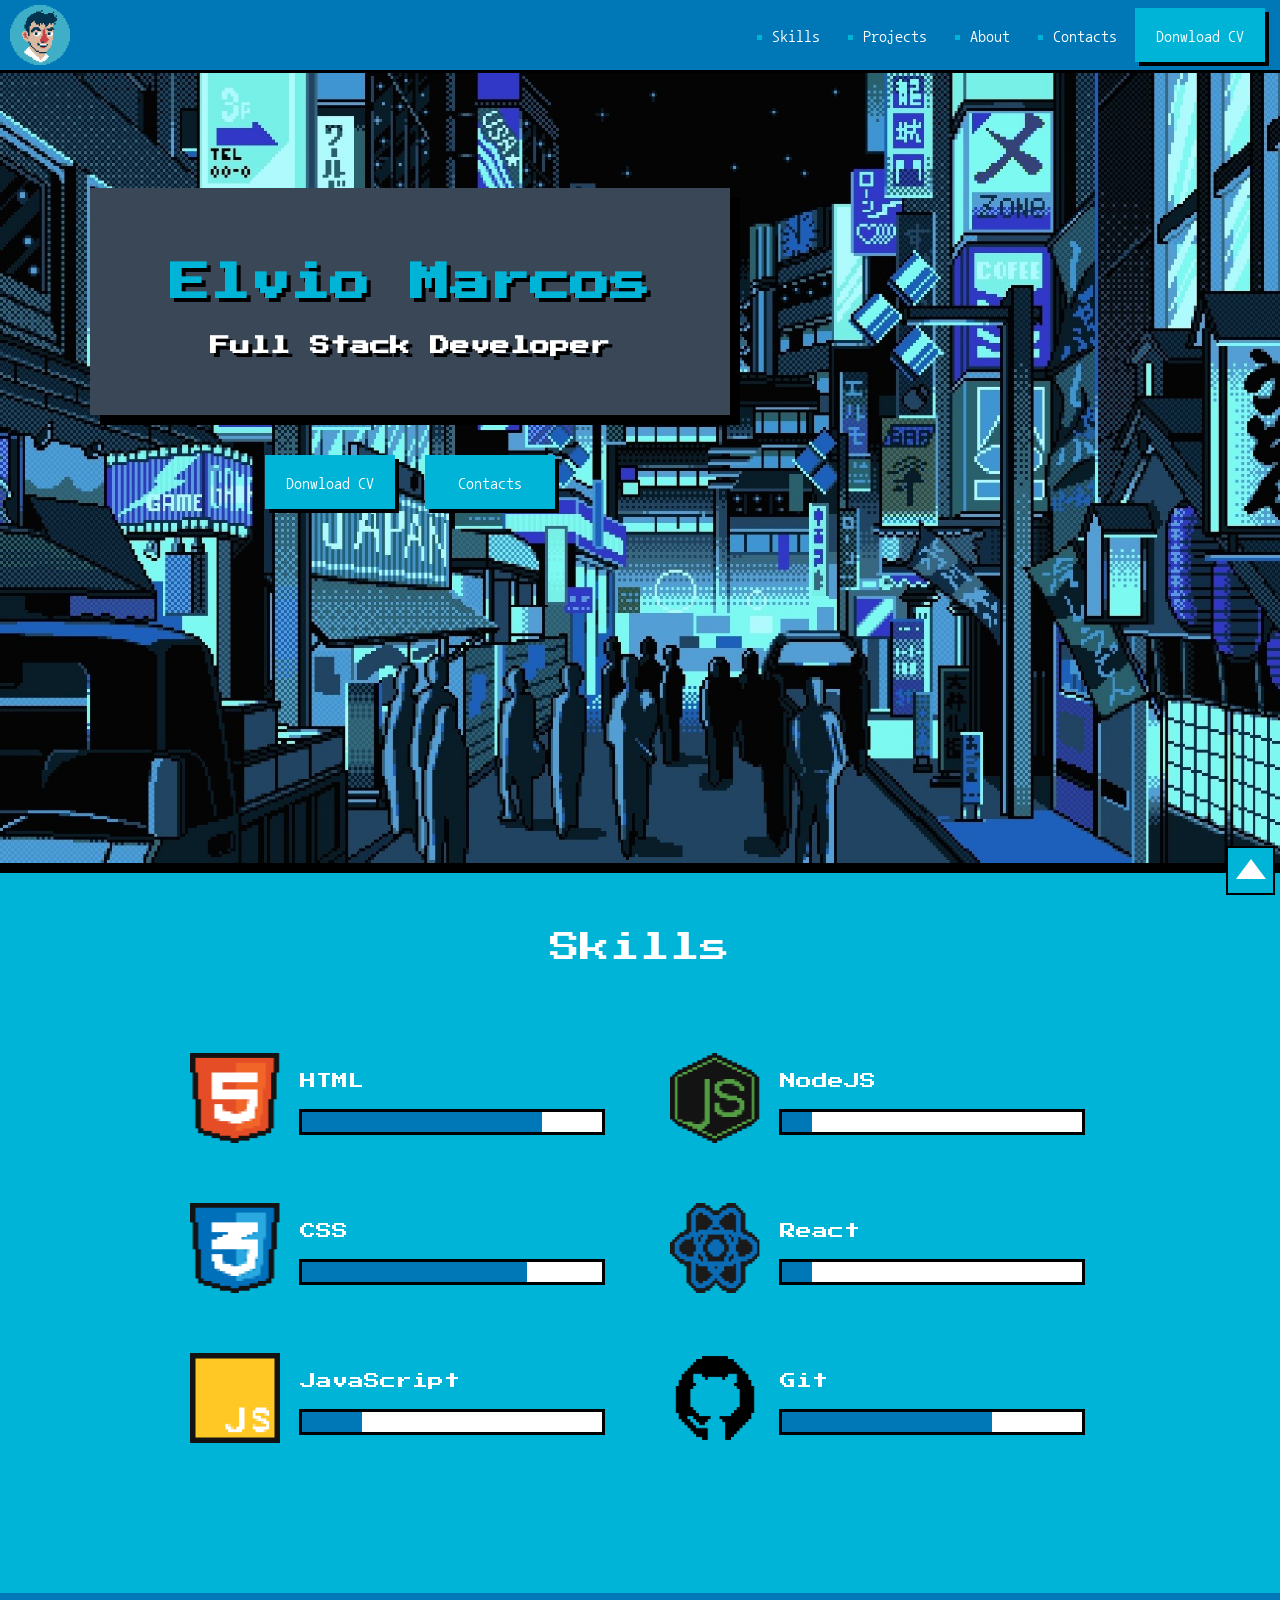
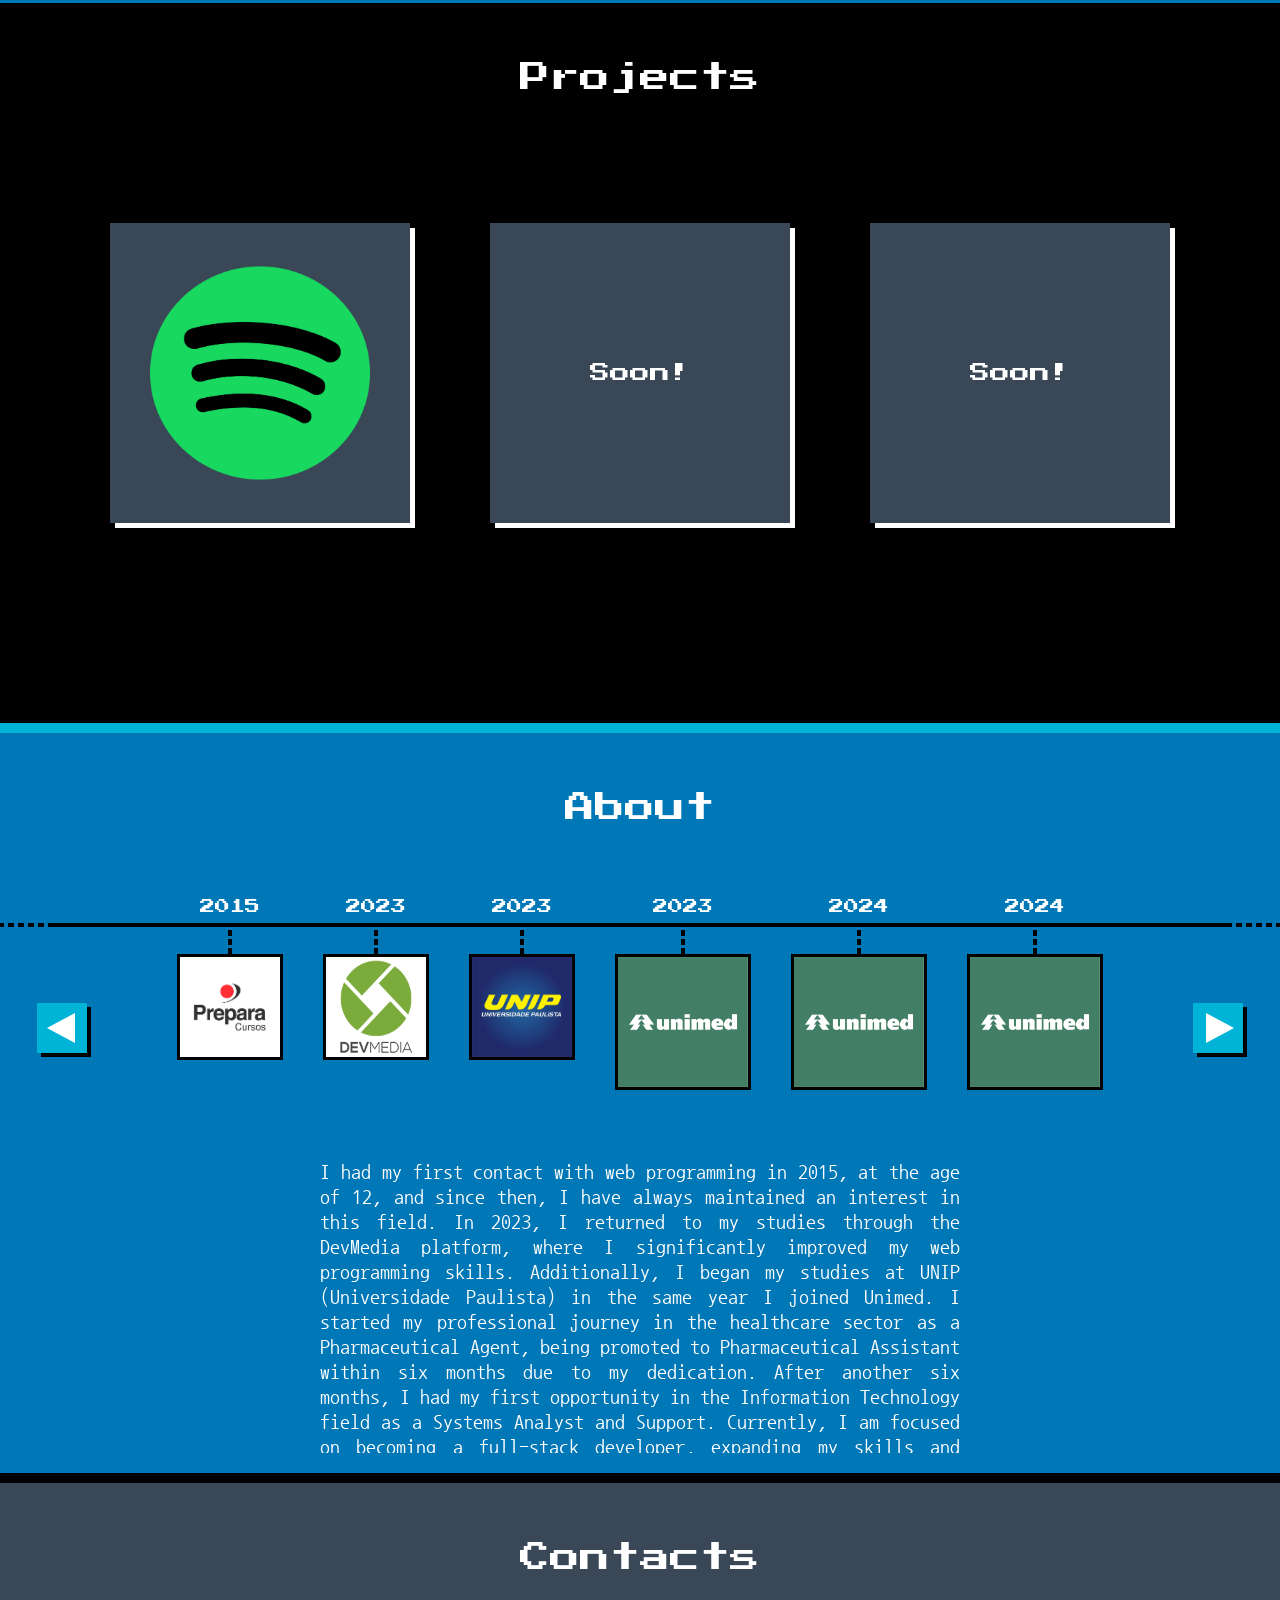
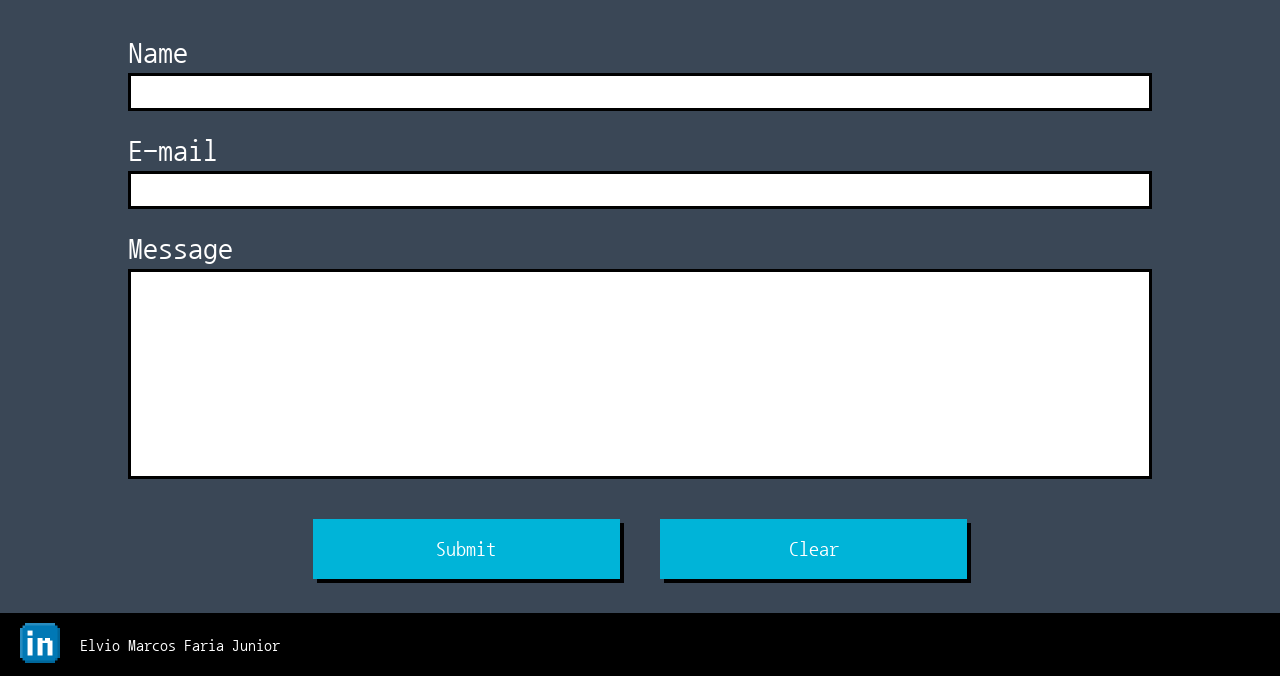
==== commit 14abd90f: "Add: spotify-imersao project" ====
--- a/index.html
+++ b/index.html
@@ -48,11 +48,11 @@
     <link rel="stylesheet" href="css/contacts/formBox.css">
     <link rel="stylesheet" href="css/components/main-label.css">
     <link rel="stylesheet" href="css/components/main-input.css">
+    <link rel="stylesheet" href="css/components/project/project-icons.css">
 
     <title>Elvio Marcos</title>
   </head>
 
-  
 
   <body>
     <a name="Home"></a>
@@ -184,11 +184,18 @@
       <h2 class="main-title -sectionTitle">Projects</h2>
 
       <div class="projectList">
-        <a href="" class="main-subtitle project-card"> Soon! </a>
-
-        <a href="" class="main-subtitle project-card"> Soon! </a>
-
-        <a href="" class="main-subtitle project-card"> Soon! </a>
+        <div  class="project-card">
+          <a href="https://elviomarcos1.github.io/spotify-imersao/" target="_blank"><img id="spotifyIcon" src="/assets/img/project-img/icon-discord.png"></a>
+        </div>
+
+        <div>
+          <a href="" class="main-subtitle project-card"> Soon! </a>
+        </div>
+
+        <div>
+          <a href="" class="main-subtitle project-card"> Soon! </a>
+        </div>
+
       </div>
     </section>
 
--- a/css/components/main-navbar.css
+++ b/css/components/main-navbar.css
@@ -5,7 +5,6 @@
     align-items: center;
     border-bottom: 3px solid black;
     background: #0077b6;
-    padding: 2px;
 }
 
 .main-navbar nav{
--- a/css/components/project/projectList.css
+++ b/css/components/project/projectList.css
@@ -7,4 +7,17 @@
 
 .projectList .project-card{
     margin: 0px 40px;
+}
+
+.projectList .project-card a{
+    display: flex;
+    justify-content: center;
+    align-items: center;
+    width: 100%;
+    height: 100%;
+}
+
+#spotifyIcon {
+    height: 220px;
+    width: 220px;
 }
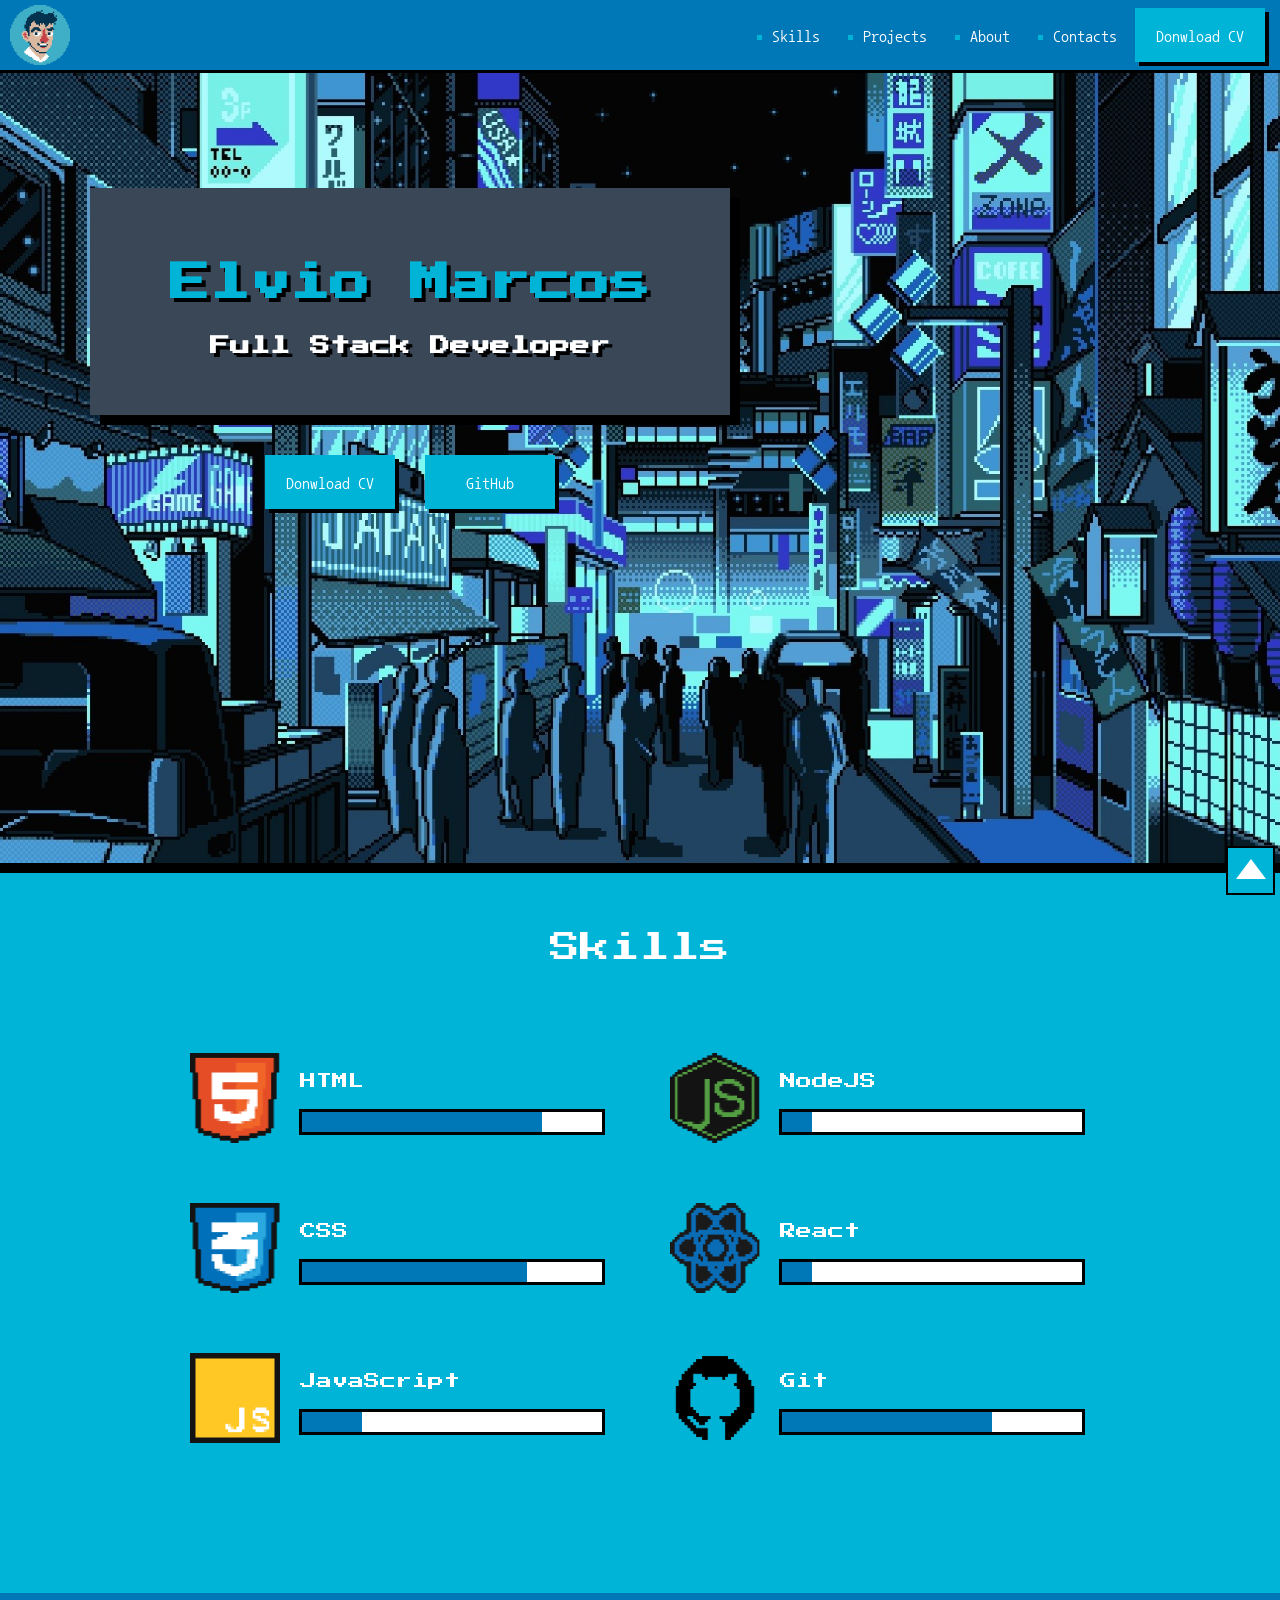
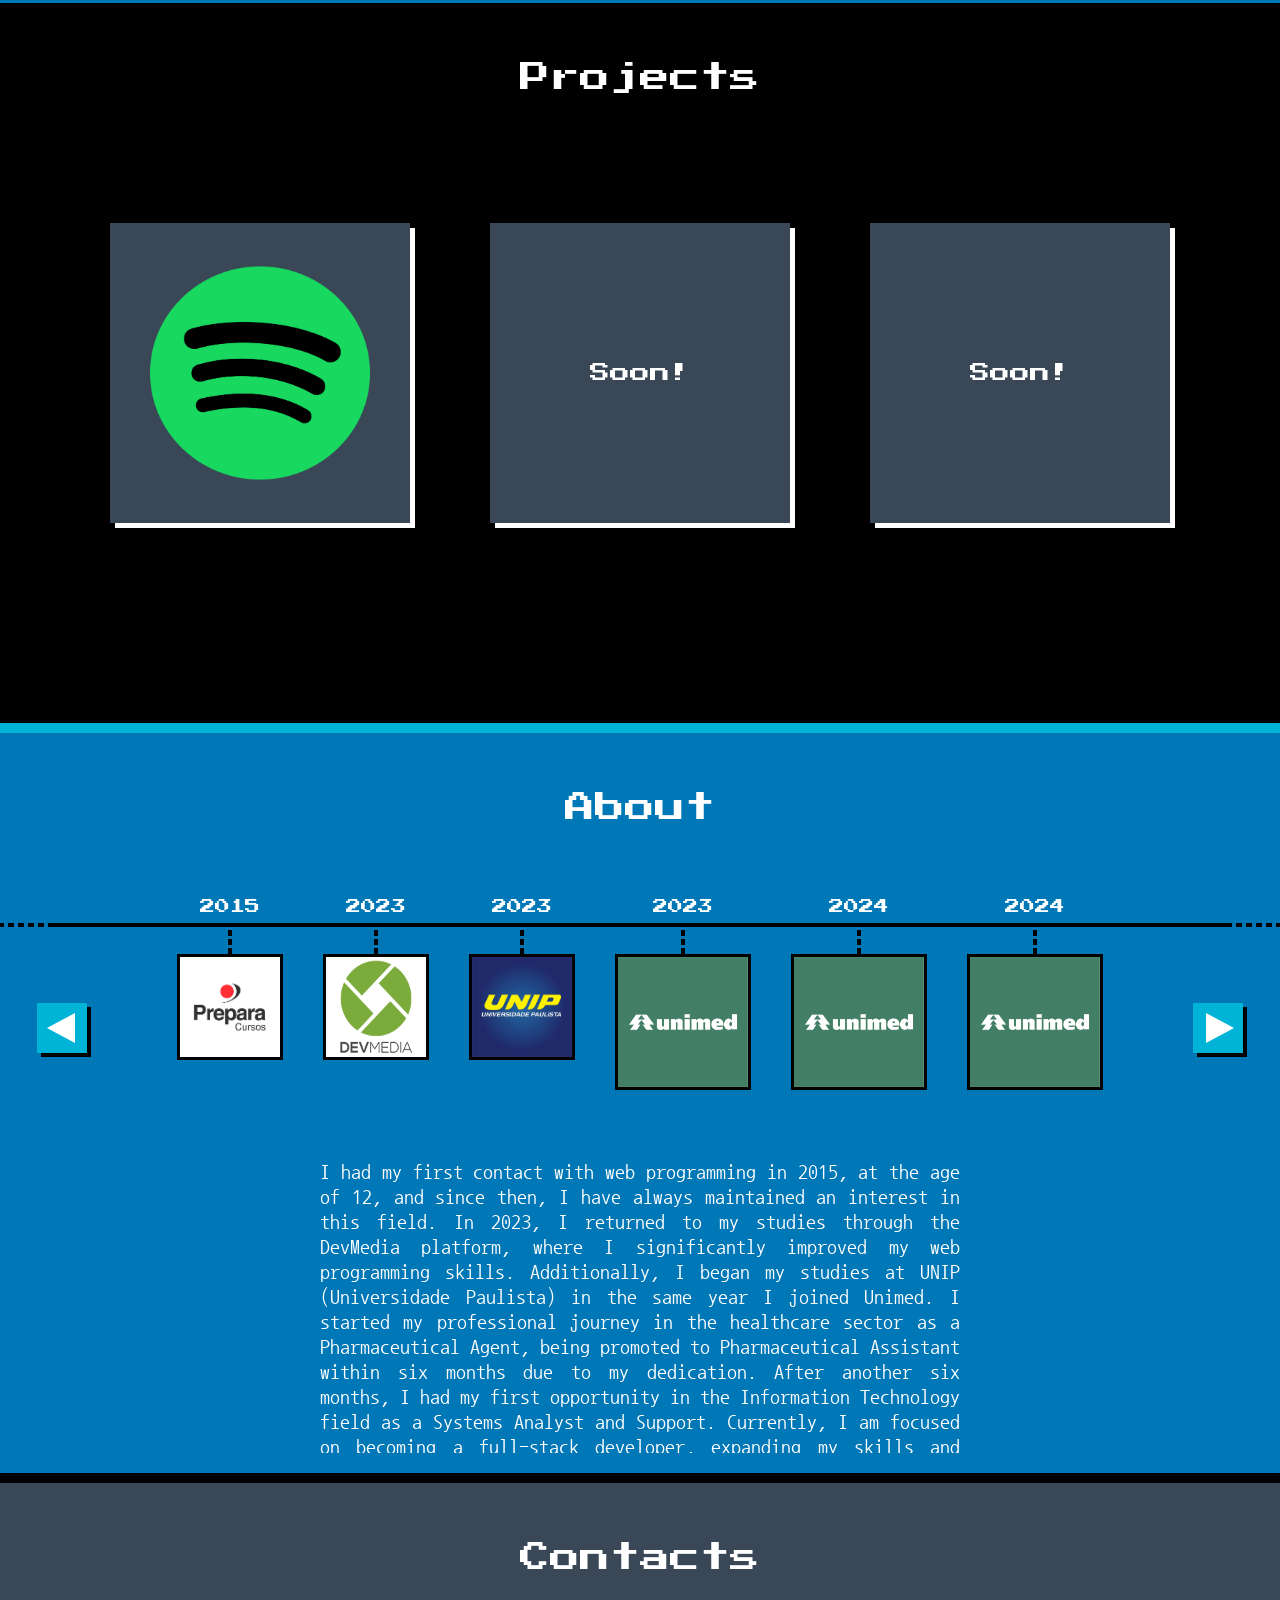
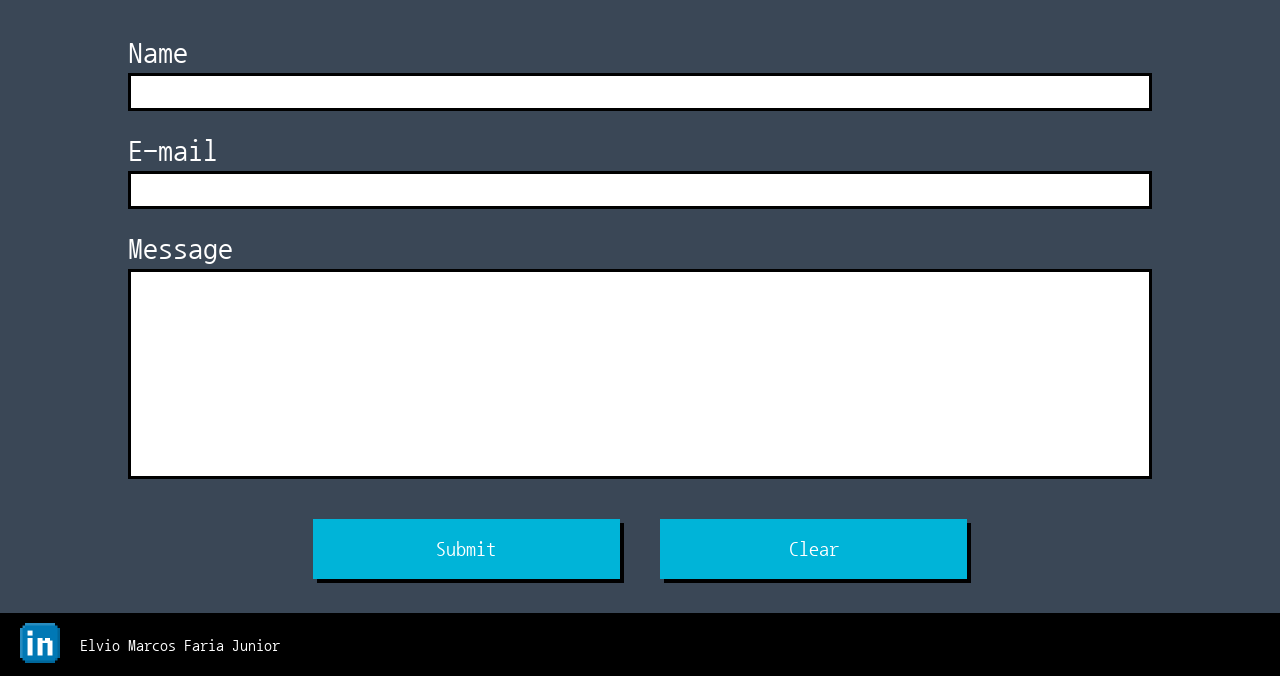
==== commit 0167305e: "Add: GitHub link" ====
--- a/index.html
+++ b/index.html
@@ -14,21 +14,11 @@
 
     <link rel="stylesheet" href="css/generic/reset.css" />
     <link rel="stylesheet" href="css/components/main-navbar.css" />
-    <link
-      rel="stylesheet"
-      href="css/components/text-components/main-action.css"
-    />
+    <link rel="stylesheet" href="css/components/text-components/main-action.css"/>
     <link rel="stylesheet" href="css/components/main-button.css" />
     <link rel="stylesheet" href="css/home/banner.css" />
-    <link
-      rel="stylesheet"
-      href="css/components/text-components/main-title.css"
-    />
-    <link
-      rel="stylesheet"
-      href="css/components/text-components/main-subtitle.css"
-    />
-
+    <link rel="stylesheet" href="css/components/text-components/main-title.css"/>
+    <link rel="stylesheet" href="css/components/text-components/main-subtitle.css"/>
     <link rel="stylesheet" href="css/home/box.css">
     <link rel="stylesheet" href="css/components/skills/skillList.css" />
     <link rel="stylesheet" href="css/components/skills/skills-icon.css" />
@@ -83,7 +73,7 @@
           <a class="main-button" href="assets/Curriculum en.pdf" download
             >Donwload CV</a
           >
-          <a class="main-button" href="#Contacts">Contacts</a>
+          <a class="main-button" target="_blank" href="https://github.com/elviomarcos1">GitHub</a>
         </div>
       </div>
     </section>
